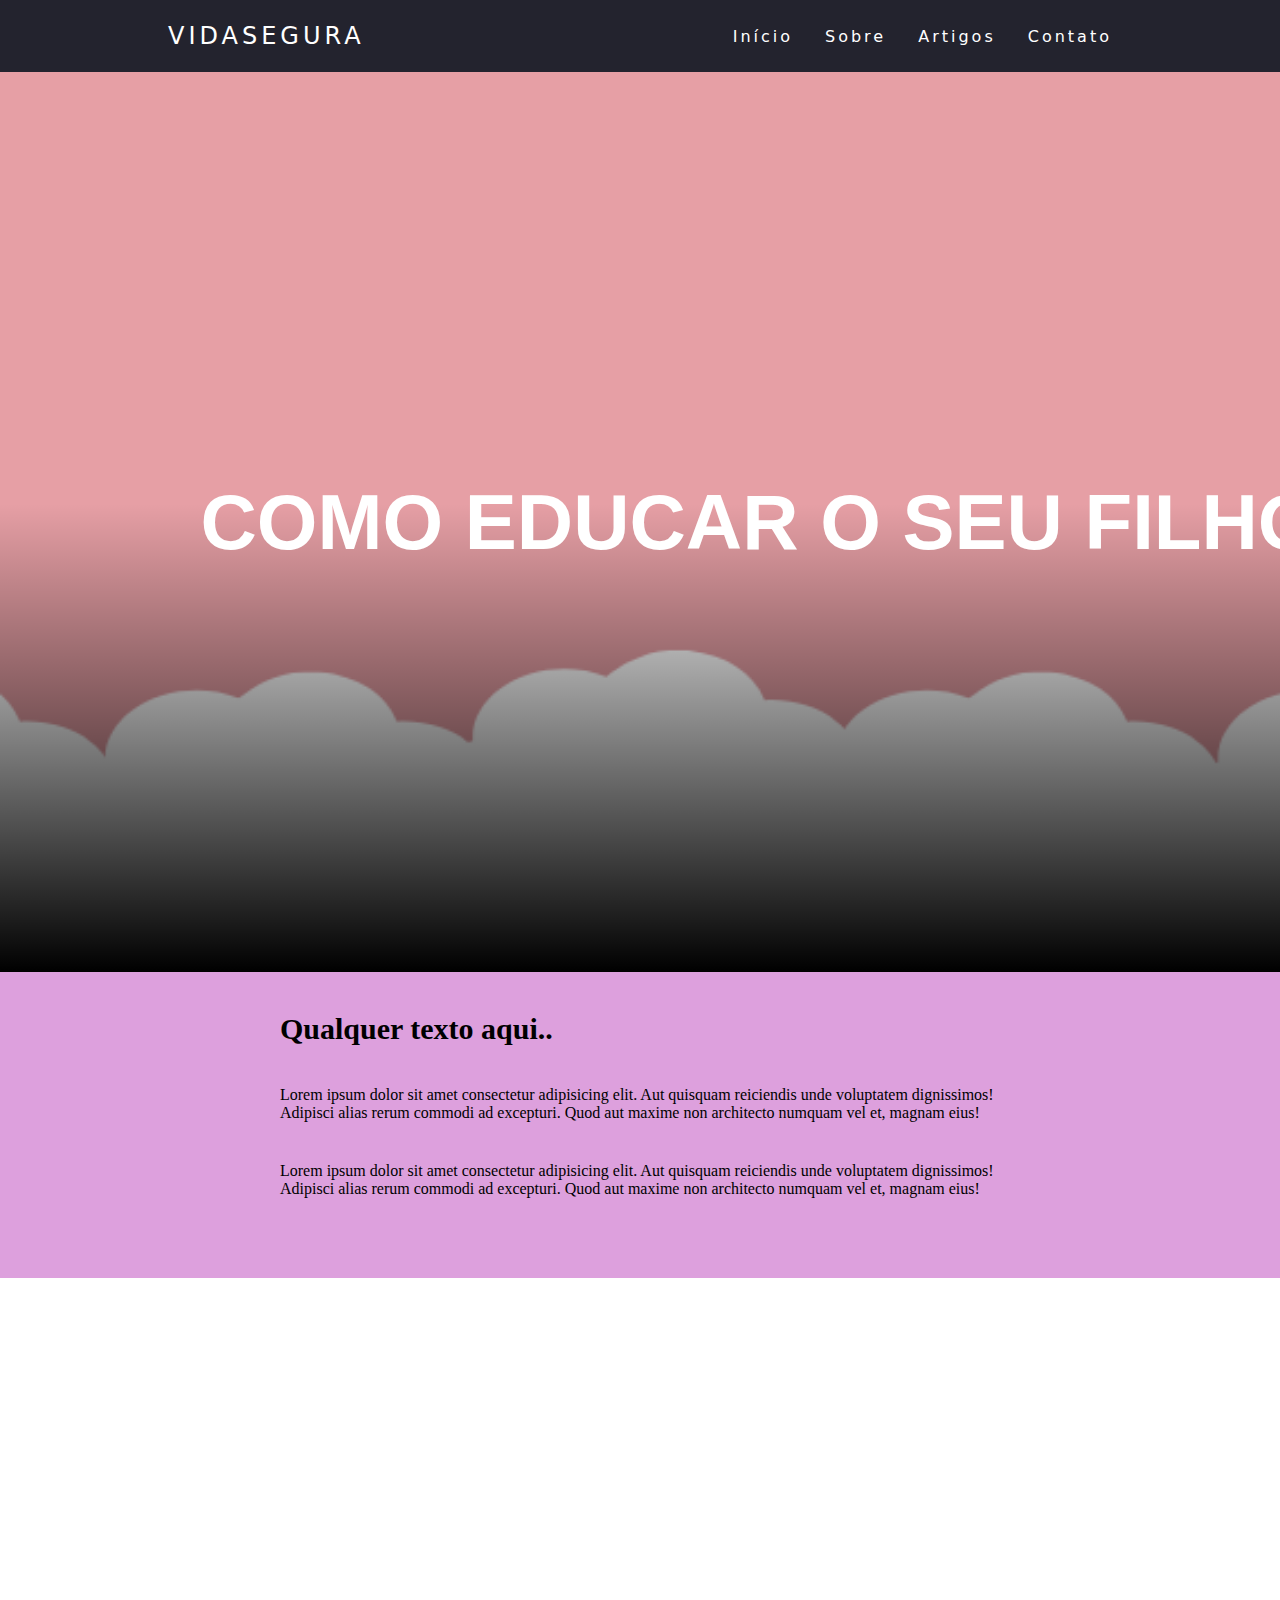
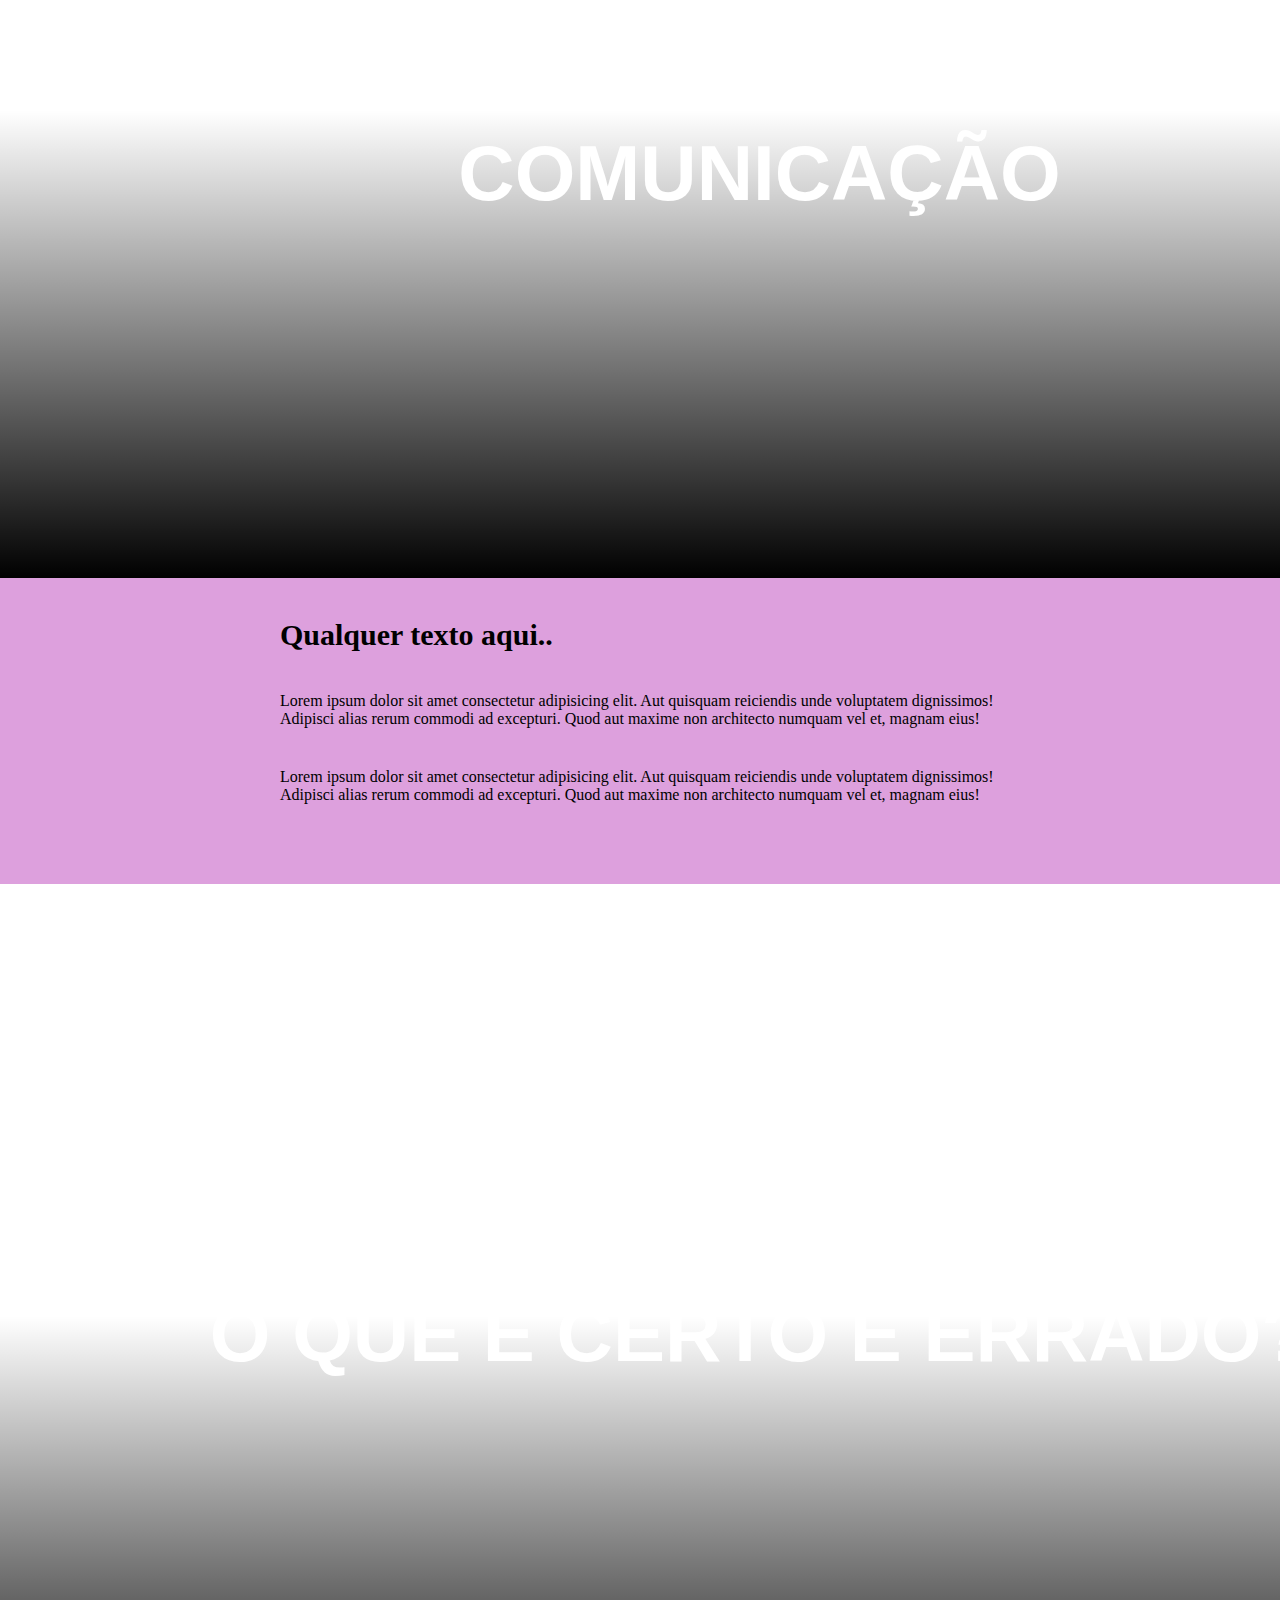
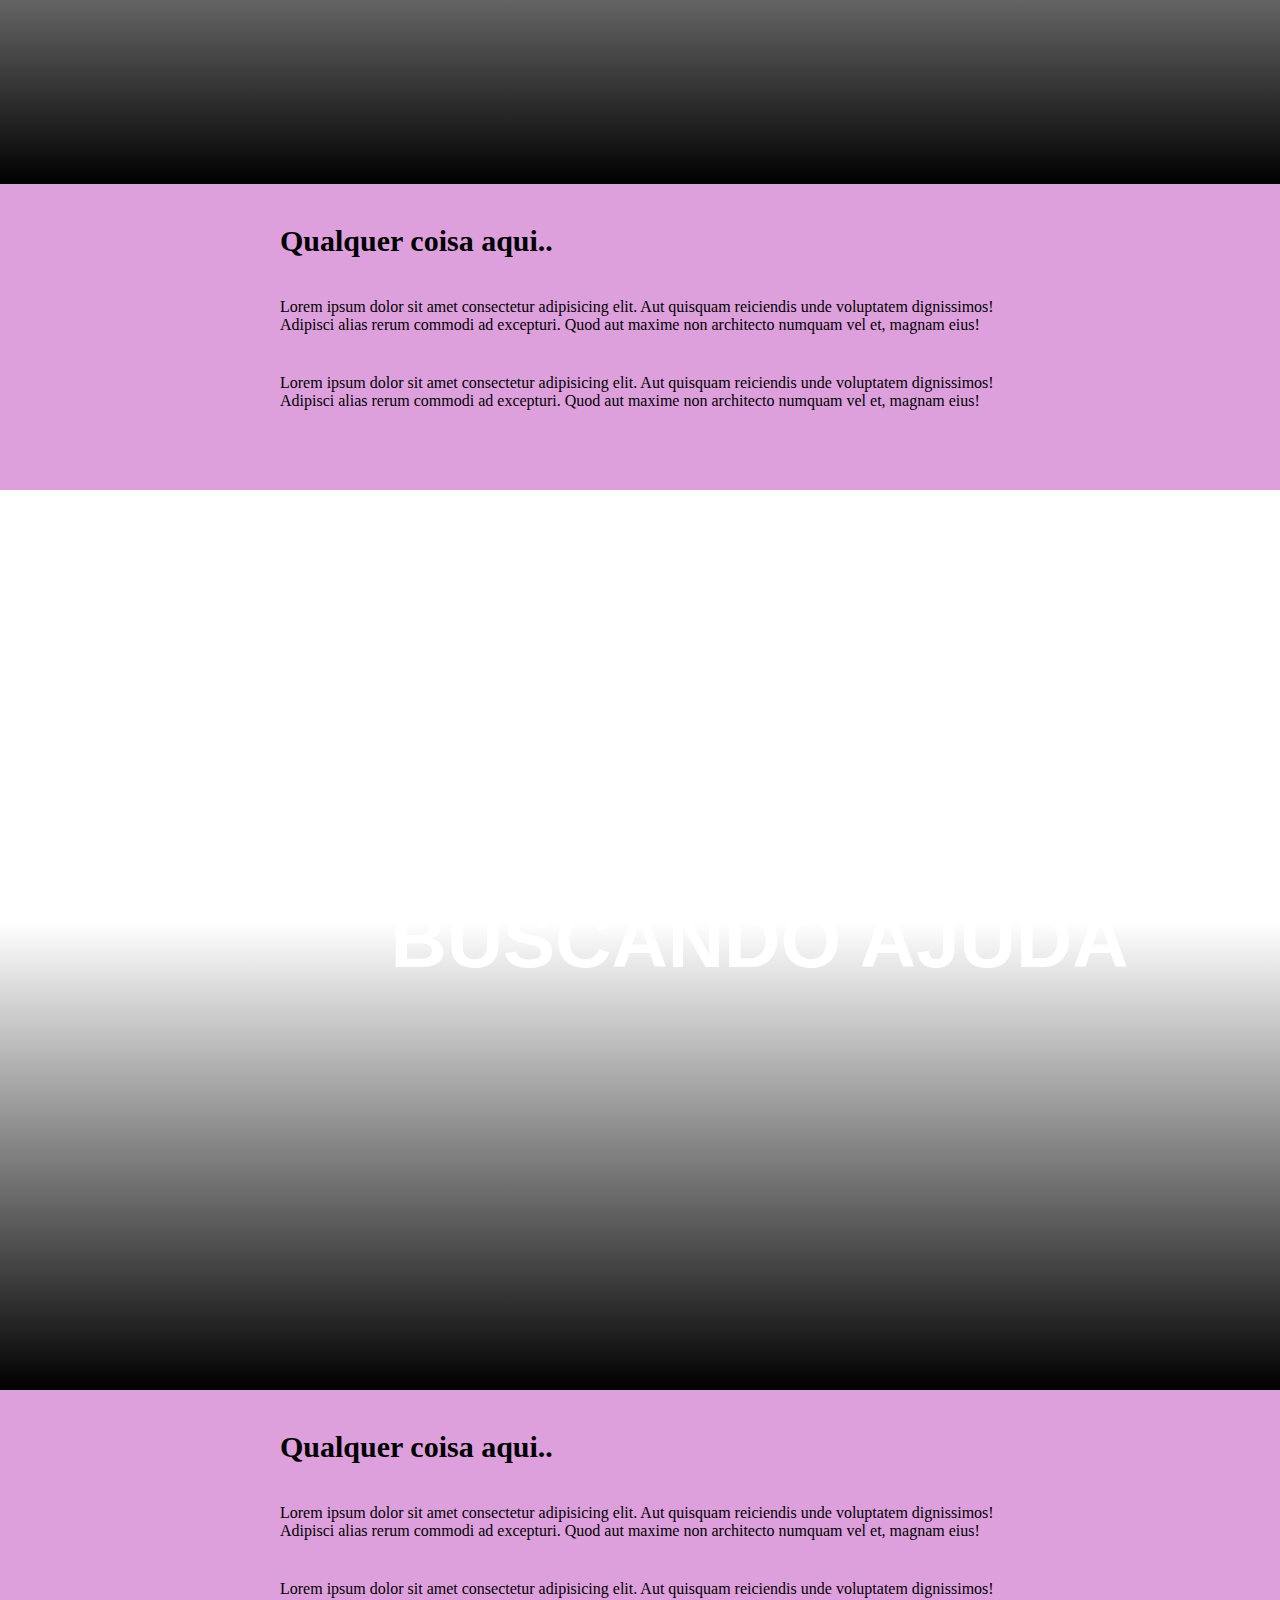
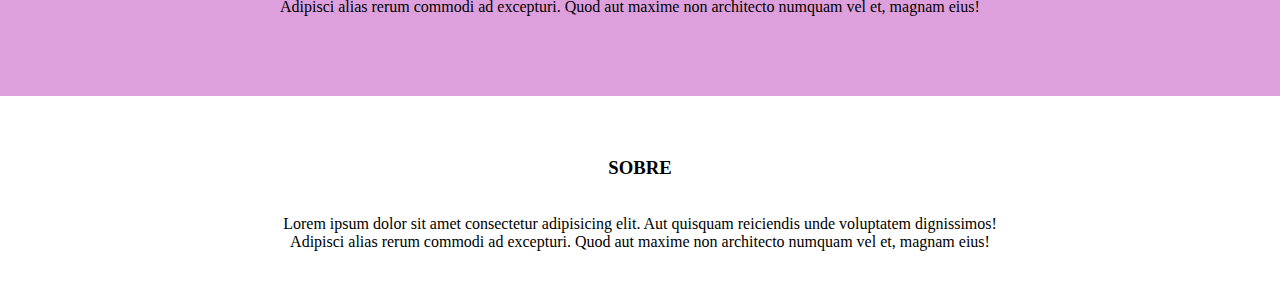
==== index.html @ 354cf355 "first commit" ====
<!DOCTYPE html>
<html lang="pt-br">
  <head>
    <meta charset="UTF-8" />
    <meta http-equiv="X-UA-Compatible" content="IE=edge" />
    <meta name="viewport" content="width=device-width, initial-scale=1.0" />
    <title>VidaSegura</title>
    <link rel="apple-touch-icon" sizes="180x180" href="/apple-touch-icon.png">
    <link rel="icon" type="image/png" sizes="32x32" href="/favicon-32x32.png">
    <link rel="icon" type="image/png" sizes="16x16" href="/favicon-16x16.png">
    <link rel="manifest" href="/site.webmanifest">
    <link rel="icon" type="image/icon" href="favicon.ico">
    <link rel="stylesheet" href="style.css" />
  </head>

  <body>
    <header>
      <nav>
        <a class="logo" href="#">VidaSegura</a>
        <div class="mobile-menu">
          <div class="line1"></div>
          <div class="line2"></div>
          <div class="line3"></div>
        </div>
        <ul class="nav-list">
          <li><a href="#1">Início</a></li>
          <li><a href="#2">Sobre</a></li>
          <li><a href="#3">Artigos</a></li>
          <li><a href="#4">Contato</a></li>
        </ul>
      </nav>
   </header> 

   <div class="wrapper"> 
    <main> 
      <section class="module parallax parallax-1">
        <h1>Como educar o seu filho</h1>
      </section>
      
      <section class="module content">
        <div class="container">
          <h2>Qualquer texto aqui.. </h2>
          <p>
            Lorem ipsum dolor sit amet consectetur adipisicing elit. Aut quisquam reiciendis unde voluptatem dignissimos! Adipisci alias rerum commodi ad excepturi. Quod aut maxime non architecto numquam vel et, magnam eius!
          </p>
          <p> 
            Lorem ipsum dolor sit amet consectetur adipisicing elit. Aut quisquam reiciendis unde voluptatem dignissimos! Adipisci alias rerum commodi ad excepturi. Quod aut maxime non architecto numquam vel et, magnam eius!
          </p> 
        </div>
      </section>

      <section class="module parallax parallax-2">
        <h1>A importância da <br> comunicação </h1>
      </section>

      <section class="module content">
        <div class="container">
          <h2> Qualquer texto aqui..</h2>
          <p>
            Lorem ipsum dolor sit amet consectetur adipisicing elit. Aut quisquam reiciendis unde voluptatem dignissimos! Adipisci alias rerum commodi ad excepturi. Quod aut maxime non architecto numquam vel et, magnam eius!
          </p>
          <p>
            Lorem ipsum dolor sit amet consectetur adipisicing elit. Aut quisquam reiciendis unde voluptatem dignissimos! Adipisci alias rerum commodi ad excepturi. Quod aut maxime non architecto numquam vel et, magnam eius!
          </p> 
        </div>
      </section>

      <section class="module parallax parallax-3">
        <h1>O que é certo e errado?</h1>
      </section>

      <section class="module content">
        <div class="container">
          <h2> Qualquer coisa aqui..</h2>
          <p>
            Lorem ipsum dolor sit amet consectetur adipisicing elit. Aut quisquam reiciendis unde voluptatem dignissimos! Adipisci alias rerum commodi ad excepturi. Quod aut maxime non architecto numquam vel et, magnam eius!
          </p>
          <p>
            Lorem ipsum dolor sit amet consectetur adipisicing elit. Aut quisquam reiciendis unde voluptatem dignissimos! Adipisci alias rerum commodi ad excepturi. Quod aut maxime non architecto numquam vel et, magnam eius!
          </p>
        </div>
      </section>

      <section class="module parallax parallax-4">
        <h1>Buscando ajuda</h1>
      </section>

      <section class="module content">
        <div class="container">
          <h2> Qualquer coisa aqui..</h2>
          <p>
            Lorem ipsum dolor sit amet consectetur adipisicing elit. Aut quisquam reiciendis unde voluptatem dignissimos! Adipisci alias rerum commodi ad excepturi. Quod aut maxime non architecto numquam vel et, magnam eius!
          </p>
          <p>
            Lorem ipsum dolor sit amet consectetur adipisicing elit. Aut quisquam reiciendis unde voluptatem dignissimos! Adipisci alias rerum commodi ad excepturi. Quod aut maxime non architecto numquam vel et, magnam eius!
          </p>
        </div>
      </section>

      <section class="footer">
        <div class="about" id="2">
          <h3>SOBRE</h3>
          <p> Lorem ipsum dolor sit amet consectetur adipisicing elit. Aut quisquam reiciendis unde voluptatem dignissimos! Adipisci alias rerum commodi ad excepturi. Quod aut maxime non architecto numquam vel et, magnam eius!
          </p>
        </div>
      </section>
    </main>
  </div>
  
    <script src="mobile-navbar.js"></script>
    <script src="script.js"></script>
  </body>
</html>
---- style.css ----
/* Menu responsivo */
* {
  margin: 0;
  padding: 0;
  box-sizing: border-box;
}

a {
  color: #fff;
  text-decoration: none;
  transition: 0.3s;
}

a:hover {
  opacity: 0.7;
}

.logo {
  font-size: 24px;
  text-transform: uppercase;
  letter-spacing: 4px;
}

nav {
  display: flex;
  justify-content: space-around;
  align-items: center;
  font-family: system-ui, -apple-system, Helvetica, Arial, sans-serif;
  background: #23232e;
  height: 8vh;
}

.nav-list {
  list-style: none;
  display: flex;
}

.nav-list li {
  letter-spacing: 3px;
  margin-left: 32px;
}

.mobile-menu {
  display: none;
  cursor: pointer;
}

.mobile-menu div {
  width: 32px;
  height: 2px;
  background: #fff;
  margin: 8px;
  transition: 0.3s;
}

@media (max-width: 999px) {
  body {
    overflow-x: hidden;
  }
  .nav-list {
    position: absolute;
    z-index: 999;
    top: 8vh;
    right: 0;
    width: 50vw;
    height: 92vh;
    background: #23232e;
    flex-direction: column;
    align-items: center;
    justify-content: space-around;
    transform: translateX(100%);
    transition: transform 0.3s ease-in;
  }
  .nav-list li {
    margin-left: 0;
    opacity: 0;
  }
  .mobile-menu {
    display: block;
  }
}

.nav-list.active {
  transform: translateX(0);
}

@keyframes navLinkFade {
  from {
    opacity: 0;
    transform: translateX(50px);
  }
  to {
    opacity: 1;
    transform: translateX(0);
  }
}

.mobile-menu.active .line1 {
  transform: rotate(-45deg) translate(-8px, 8px);
}

.mobile-menu.active .line2 {
  opacity: 0;
}

.mobile-menu.active .line3 {
  transform: rotate(45deg) translate(-5px, -7px);
}
/* Fim Menu responsivo */

/* Slide *//*
.slide body {
  overflow-x: hidden;
  height: 100vh;
  display: flex;
  justify-content: center;
  align-items: center;
  background:white;
}

.slider{
  width: 1540px;
  height: 400px;
  margin-left: 0;
}

.slider .slide {
  z-index: 1;
  position: absolute;
  width: 100%;
}

.slider .slide img {
  z-index: 1;
  width: 100%;
  border-radius: 5px;
}

.slider .slide2 {
  z-index: 1;
  position: absolute;
  width: 100%;
}

.slider .slide2 img {
  z-index: 1;
  margin-top: 1000px;
  margin-left: 0;
  width: 100%;
  border-radius: 5px;
}

.slider .slide3 {
  z-index: 1;
  position: absolute;
  width: 100%;
}

.slider .slide3 img {
  z-index: 1;
  margin-top: 2000px;
  margin-left: 0;
  width: 100%;
  border-radius: 5px;
}

.slider .slide4 {
  z-index: 1;
  position: absolute;
  width: 100%;
}

.slider .slide4 img {
  z-index: 1;
  margin-top: 3000px;
  margin-left: 0;
  width: 100%;
  border-radius: 5px;
}
 

@media (max-width: 500px){
  .slider {
    width: 500px;
    height: 400px;

  }
} */
/* Fim Slide */

.wrapper body {
  margin: 0;
  padding: 0;
  color: black;
  font-family: sans-serif;
  word-wrap: break-word;
  overflow-wrap: break-word;
}

.wrapper {
  width: 100%;
  margin: 0 auto;
}

main {
  display: block;
  background-color: #fff;
}

.container {
  width: 100%;
  max-width: 760px;
  margin: 0 auto;
  padding: 0 20px;
}

section.module p {
  margin-bottom: 40px;
}

section.module:last-child{
margin-bottom: 0;
}

section.module h2{
  margin-bottom: 40px;
  font-size: 30px;
}

section.module.content{
  padding: 40px 0;
  background-color: plum;
}

section.module.parallax{
  display: flex;
  flex-direction: column;
  justify-content: center;
  height: 100vh !important;
  width: 100%;
  position: relative;
  overflow: hidden;
  width: 1519px;
  height: 400px;
  background-position: 50% 50%;
  background-repeat: no-repeat;
  background-attachment: fixed;
  background-size: cover;
  -webkit-background-size: cover;
  -moz-background-size: cover;

}

section.module.parallax:after{
  content: "";
  height: 100%;
  width: 100%;
  position: absolute;
  z-index: 8;
  background: -moz-linear-gradient(to bottom, rgba(0,0,0,0)0, rgba(0,0,0,0)48%, #000 100%);;
  background:-webkit-linear-gradient(to bottom, rgba(0,0,0,0)0, rgba(0,0,0,0)48%, #000 100%); ;
  background: linear-gradient(to bottom, rgba(0,0,0,0)0, rgba(0,0,0,0)48%, #000 100%);

}

section.module.parallax-1{
  background-image: url("img/1.png");
  
}

section.module.parallax-2{
  background-image: url("img/2.png");
}

section.module.parallax-3{
  background-image: url("img/3.png");
}

section.module.parallax-4{
  background-image: url("img/4.png");
}

section.module.parallax h1{
  position: relative;
  color: #fff;
  text-align: center;
  font-size:78px;
  z-index: 50;
  text-transform: uppercase;
  font-family: "Georgia", sans-serif;
}

@media all and (max-width: 820px) {

  section.module h2 {
    font-size: 32px;
  }

  .module h2, p{
    padding: 0 8px;
  }
  .container{
    margin: 0;
    padding: 0;
  }
  /* 
  section.module.parallax h1 {
    font-size: 28px;
    margin-left: 50px;
  } */
}


section.footer {
  padding: 40px 0;
  background: white;
}

.about {
    text-align: center;
    font-family: "Times New Roman",serif;
    width: 100%;
    max-width: 760px;
    margin: 0 auto;
    padding: 0 20px;
}

.about h3 {
  line-height: 3.4;
  margin-bottom: 15px;
}


@media screen and (min-width: 820px){
  section.module.parallax h1{
    font-size: 78px;
  }
}

@media screen and (max-width: 821px){
  section.module.parallax h1 {
    font-size: 30px;
    
  }
}
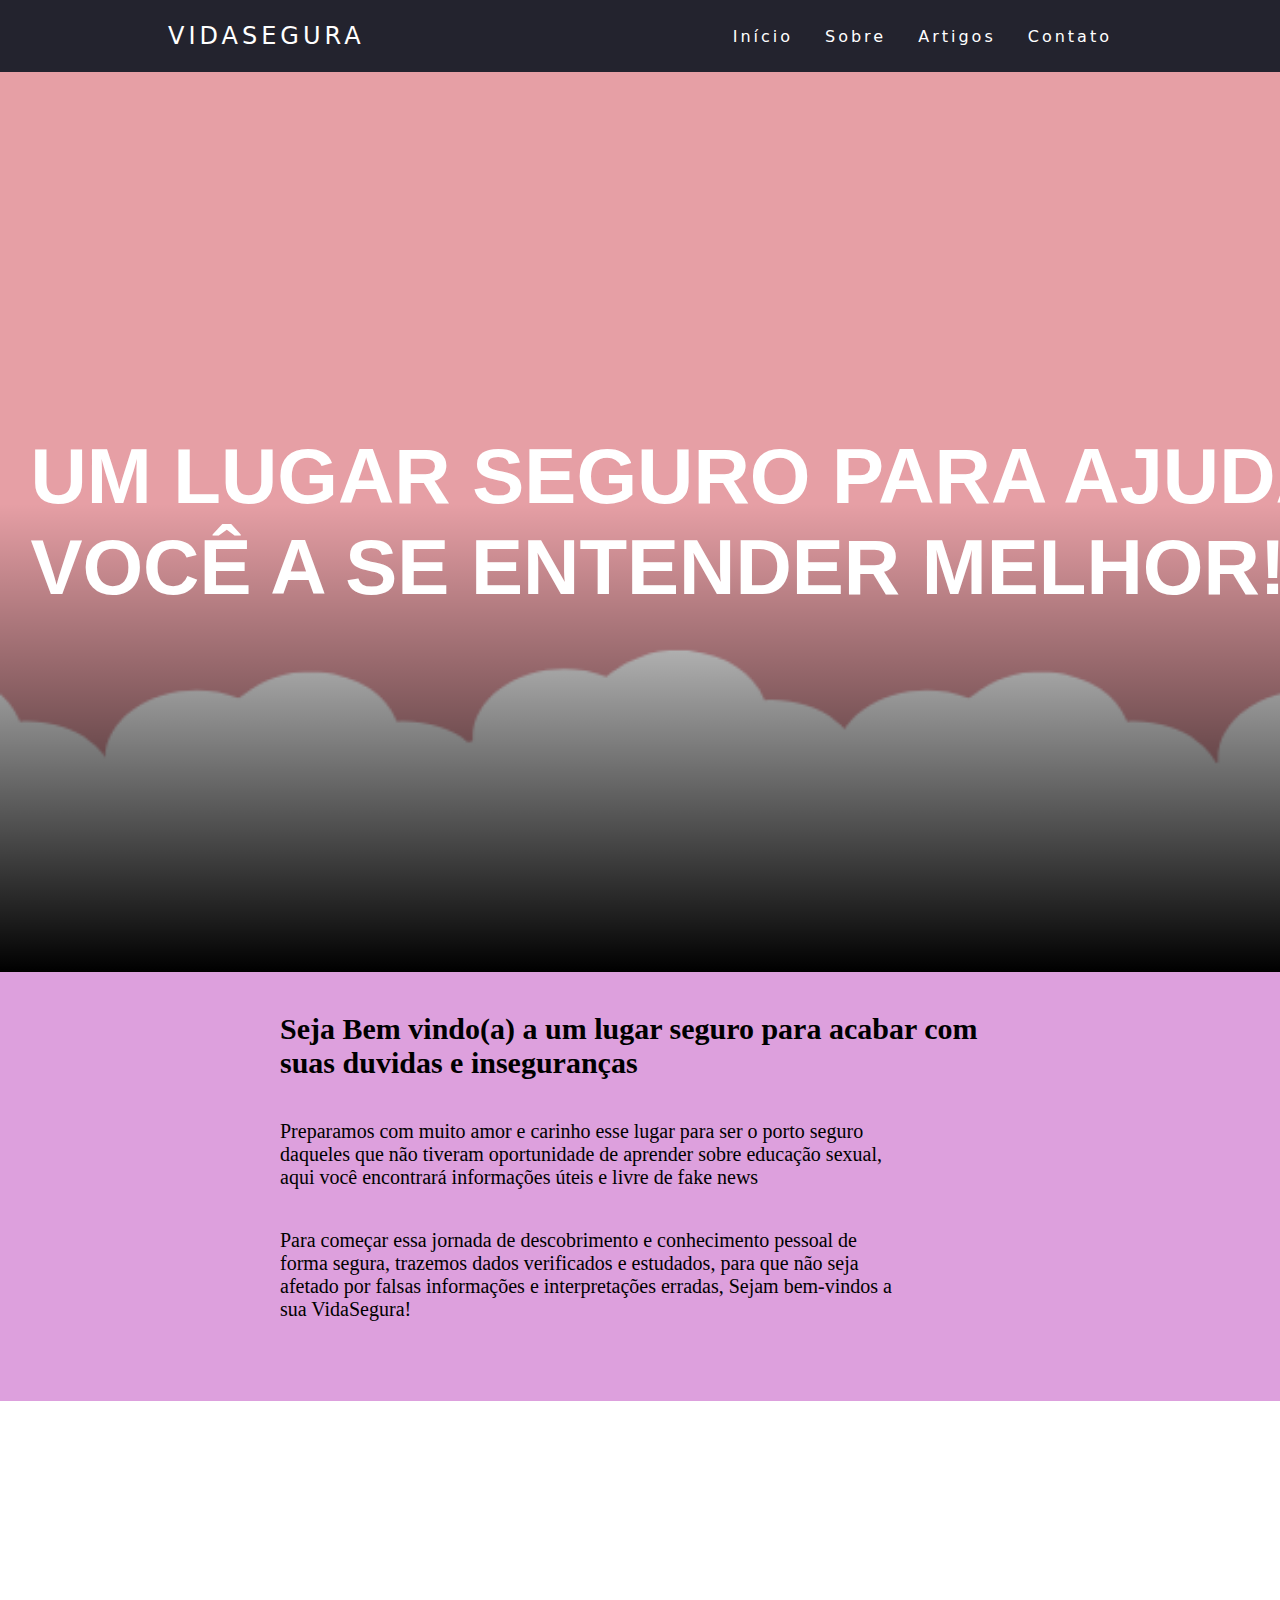
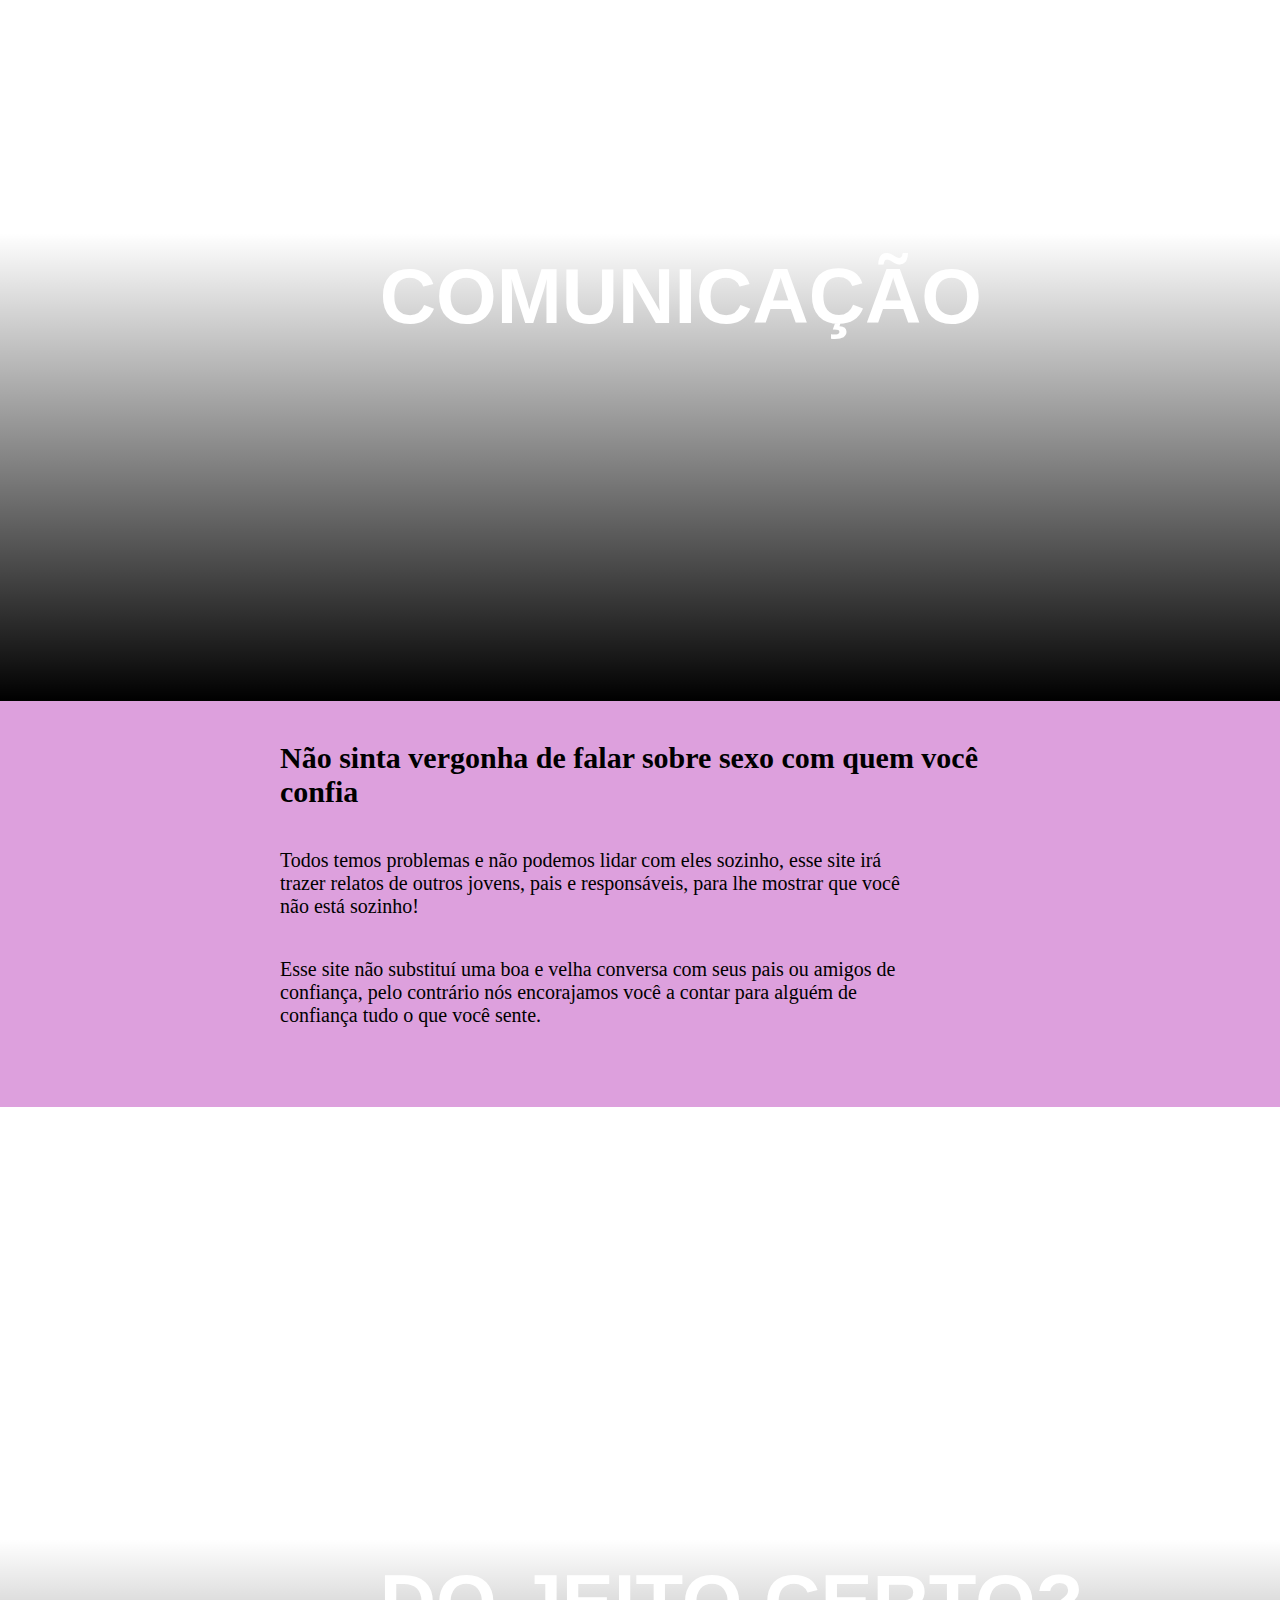
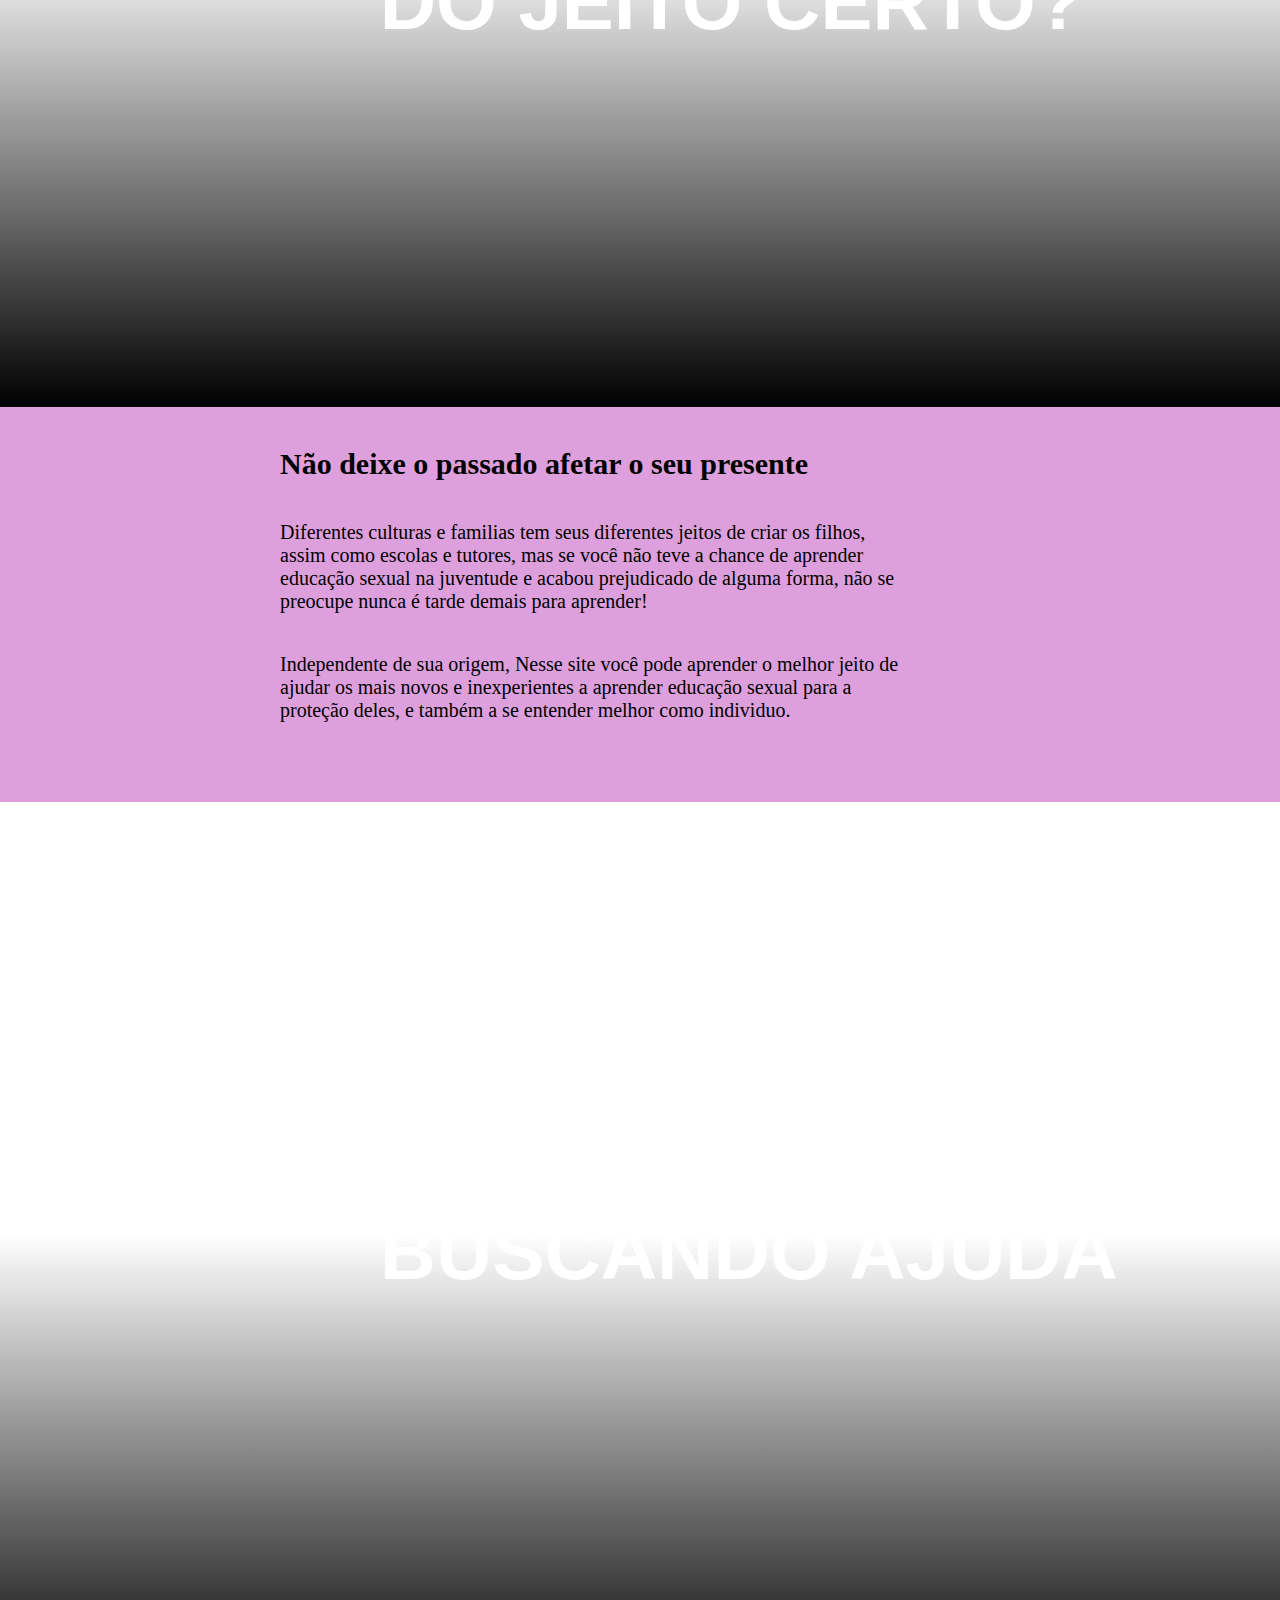
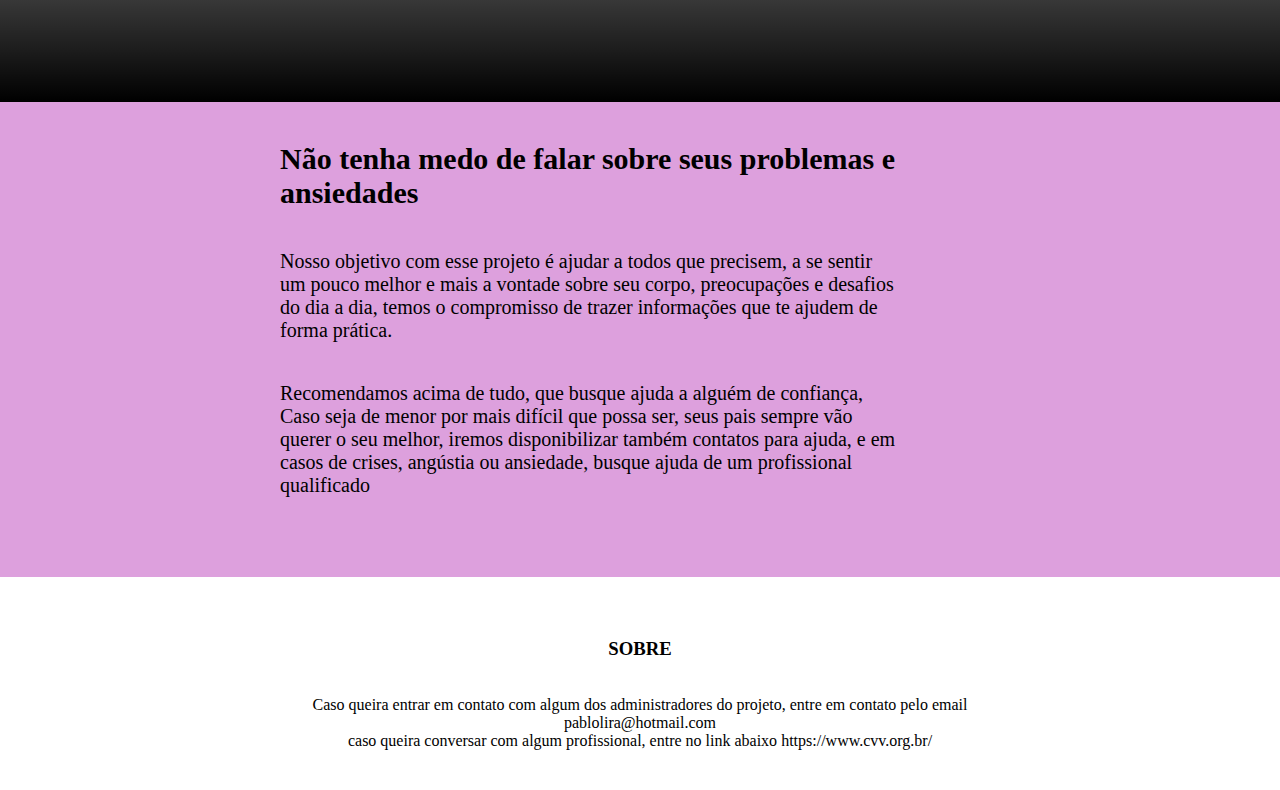
==== commit 324fa59d: "second commit" ====
--- a/index.html
+++ b/index.html
@@ -25,7 +25,7 @@
         <ul class="nav-list">
           <li><a href="#1">Início</a></li>
           <li><a href="#2">Sobre</a></li>
-          <li><a href="#3">Artigos</a></li>
+          <li><a href="Artigos/artigos.html">Artigos</a></li>
           <li><a href="#4">Contato</a></li>
         </ul>
       </nav>
@@ -33,18 +33,18 @@
 
    <div class="wrapper"> 
     <main> 
-      <section class="module parallax parallax-1">
-        <h1>Como educar o seu filho</h1>
+      <section class="module paralla parallax-1">
+        <h1>Um Lugar seguro para ajudar<br>você a se entender melhor!</h1>
       </section>
       
       <section class="module content">
         <div class="container">
-          <h2>Qualquer texto aqui.. </h2>
+          <h2>Seja Bem vindo(a) a um lugar seguro para acabar com suas duvidas e inseguranças </h2>
           <p>
-            Lorem ipsum dolor sit amet consectetur adipisicing elit. Aut quisquam reiciendis unde voluptatem dignissimos! Adipisci alias rerum commodi ad excepturi. Quod aut maxime non architecto numquam vel et, magnam eius!
+            Preparamos com muito amor e carinho esse lugar para ser o porto seguro daqueles que não tiveram oportunidade de aprender sobre educação sexual, aqui você encontrará informações úteis e livre de fake news
           </p>
           <p> 
-            Lorem ipsum dolor sit amet consectetur adipisicing elit. Aut quisquam reiciendis unde voluptatem dignissimos! Adipisci alias rerum commodi ad excepturi. Quod aut maxime non architecto numquam vel et, magnam eius!
+            Para começar essa jornada de descobrimento e conhecimento pessoal de forma segura, trazemos dados verificados e estudados, para que não seja afetado por falsas informações e interpretações erradas, Sejam bem-vindos a sua VidaSegura! 
           </p> 
         </div>
       </section>
@@ -55,28 +55,28 @@
 
       <section class="module content">
         <div class="container">
-          <h2> Qualquer texto aqui..</h2>
+          <h2> Não sinta vergonha de falar sobre sexo com quem você confia</h2>
           <p>
-            Lorem ipsum dolor sit amet consectetur adipisicing elit. Aut quisquam reiciendis unde voluptatem dignissimos! Adipisci alias rerum commodi ad excepturi. Quod aut maxime non architecto numquam vel et, magnam eius!
+            Todos temos problemas e não podemos lidar com eles sozinho, esse site irá trazer relatos de outros jovens, pais e responsáveis, para lhe mostrar que você não está sozinho! 
           </p>
           <p>
-            Lorem ipsum dolor sit amet consectetur adipisicing elit. Aut quisquam reiciendis unde voluptatem dignissimos! Adipisci alias rerum commodi ad excepturi. Quod aut maxime non architecto numquam vel et, magnam eius!
+            Esse site não substituí uma boa e velha conversa com seus pais ou amigos de confiança, pelo contrário nós encorajamos você a contar para alguém de confiança tudo o que você sente.  
           </p> 
         </div>
       </section>
 
       <section class="module parallax parallax-3">
-        <h1>O que é certo e errado?</h1>
+        <h1>Estou fazendo<br>do jeito certo?</h1>
       </section>
 
       <section class="module content">
         <div class="container">
-          <h2> Qualquer coisa aqui..</h2>
+          <h2> Não deixe o passado afetar o seu presente</h2>
           <p>
-            Lorem ipsum dolor sit amet consectetur adipisicing elit. Aut quisquam reiciendis unde voluptatem dignissimos! Adipisci alias rerum commodi ad excepturi. Quod aut maxime non architecto numquam vel et, magnam eius!
+            Diferentes culturas e familias tem seus diferentes jeitos de criar os filhos, assim como escolas e tutores, mas se você não teve a chance de aprender educação sexual na juventude e acabou prejudicado de alguma forma, não se preocupe nunca é tarde demais para aprender! 
           </p>
           <p>
-            Lorem ipsum dolor sit amet consectetur adipisicing elit. Aut quisquam reiciendis unde voluptatem dignissimos! Adipisci alias rerum commodi ad excepturi. Quod aut maxime non architecto numquam vel et, magnam eius!
+            Independente de sua origem, Nesse site você pode aprender o melhor jeito de ajudar os mais novos e inexperientes a aprender educação sexual para a proteção deles, e também a se entender melhor como individuo.
           </p>
         </div>
       </section>
@@ -87,12 +87,12 @@
 
       <section class="module content">
         <div class="container">
-          <h2> Qualquer coisa aqui..</h2>
+          <h2>Não tenha medo de falar sobre seus problemas e ansiedades</h2>
           <p>
-            Lorem ipsum dolor sit amet consectetur adipisicing elit. Aut quisquam reiciendis unde voluptatem dignissimos! Adipisci alias rerum commodi ad excepturi. Quod aut maxime non architecto numquam vel et, magnam eius!
+            Nosso objetivo com esse projeto é ajudar a todos que precisem,  a se sentir um pouco melhor e mais a vontade sobre seu corpo, preocupações e desafios do dia a dia, temos o compromisso de trazer informações que te ajudem de forma prática. 
           </p>
           <p>
-            Lorem ipsum dolor sit amet consectetur adipisicing elit. Aut quisquam reiciendis unde voluptatem dignissimos! Adipisci alias rerum commodi ad excepturi. Quod aut maxime non architecto numquam vel et, magnam eius!
+            Recomendamos acima de tudo, que busque ajuda a alguém de confiança, Caso seja de menor por mais difícil que possa ser, seus pais sempre vão querer o seu melhor, iremos disponibilizar também contatos para ajuda, e em casos de crises, angústia ou ansiedade, busque ajuda de um profissional qualificado 
           </p>
         </div>
       </section>
@@ -100,7 +100,11 @@
       <section class="footer">
         <div class="about" id="2">
           <h3>SOBRE</h3>
-          <p> Lorem ipsum dolor sit amet consectetur adipisicing elit. Aut quisquam reiciendis unde voluptatem dignissimos! Adipisci alias rerum commodi ad excepturi. Quod aut maxime non architecto numquam vel et, magnam eius!
+          <p> 
+            Caso queira entrar em contato com algum dos administradores do projeto, entre em contato pelo email pablolira@hotmail.com
+          </p>
+          <p> 
+            caso queira conversar com algum profissional, entre no link abaixo <href>https://www.cvv.org.br/</href>
           </p>
         </div>
       </section>
--- a/style.css
+++ b/style.css
@@ -216,6 +216,8 @@
 
 section.module p {
   margin-bottom: 40px;
+  margin-right: 100px;
+  font-size: 20px;
 }
 
 section.module:last-child{
@@ -230,6 +232,24 @@
 section.module.content{
   padding: 40px 0;
   background-color: plum;
+}
+
+section.module.paralla{
+  display: flex;
+  flex-direction: column;
+  justify-content: center;
+  height: 100vh !important;
+  width: 100%;
+  position: relative;
+  overflow: hidden;
+  width: 1519px;
+  height: 400px;
+  background-position: 50% 50%;
+  background-repeat: no-repeat;
+  background-attachment: fixed;
+  background-size: cover;
+  -webkit-background-size: cover;
+  -moz-background-size: cover; 
 }
 
 section.module.parallax{
@@ -251,7 +271,7 @@
 
 }
 
-section.module.parallax:after{
+section.module.paralla:after{
   content: "";
   height: 100%;
   width: 100%;
@@ -260,6 +280,17 @@
   background: -moz-linear-gradient(to bottom, rgba(0,0,0,0)0, rgba(0,0,0,0)48%, #000 100%);;
   background:-webkit-linear-gradient(to bottom, rgba(0,0,0,0)0, rgba(0,0,0,0)48%, #000 100%); ;
   background: linear-gradient(to bottom, rgba(0,0,0,0)0, rgba(0,0,0,0)48%, #000 100%);
+}
+
+section.module.parallax:after{
+  content: "";
+  height: 100%;
+  width: 100%;
+  position: absolute;
+  z-index: 8;
+  background: -moz-linear-gradient(to bottom, rgba(0,0,0,0)0, rgba(0,0,0,0)48%, #000 100%);;
+  background:-webkit-linear-gradient(to bottom, rgba(0,0,0,0)0, rgba(0,0,0,0)48%, #000 100%); ;
+  background: linear-gradient(to bottom, rgba(0,0,0,0)0, rgba(0,0,0,0)48%, #000 100%);
 
 }
 
@@ -280,10 +311,22 @@
   background-image: url("img/4.png");
 }
 
+section.module.paralla h1{
+  position: relative;
+  color: #fff;
+  text-align: left;
+  left: 2%;
+  font-size:78px;
+  z-index: 50;
+  text-transform: uppercase;
+  font-family: "Georgia", sans-serif;
+}
+
 section.module.parallax h1{
   position: relative;
   color: #fff;
-  text-align: center;
+  text-align: left;
+  left: 25%;
   font-size:78px;
   z-index: 50;
   text-transform: uppercase;
@@ -335,13 +378,27 @@
   section.module.parallax h1{
     font-size: 78px;
   }
+  section.module.paralla h1 {
+    font-size: 78px; 
+  }
 }
 
 @media screen and (max-width: 821px){
   section.module.parallax h1 {
     font-size: 30px;
-    
-  }
-}
-
-
+    text-align: justify;
+    left: 6%;
+    position: relative;
+    padding: 0px;
+  }
+
+  section.module.paralla h1 {
+    font-size: 24px;  
+    text-align: justify;
+    left: 1%;
+    position: relative;
+    padding: 0px;
+  }
+}
+
+
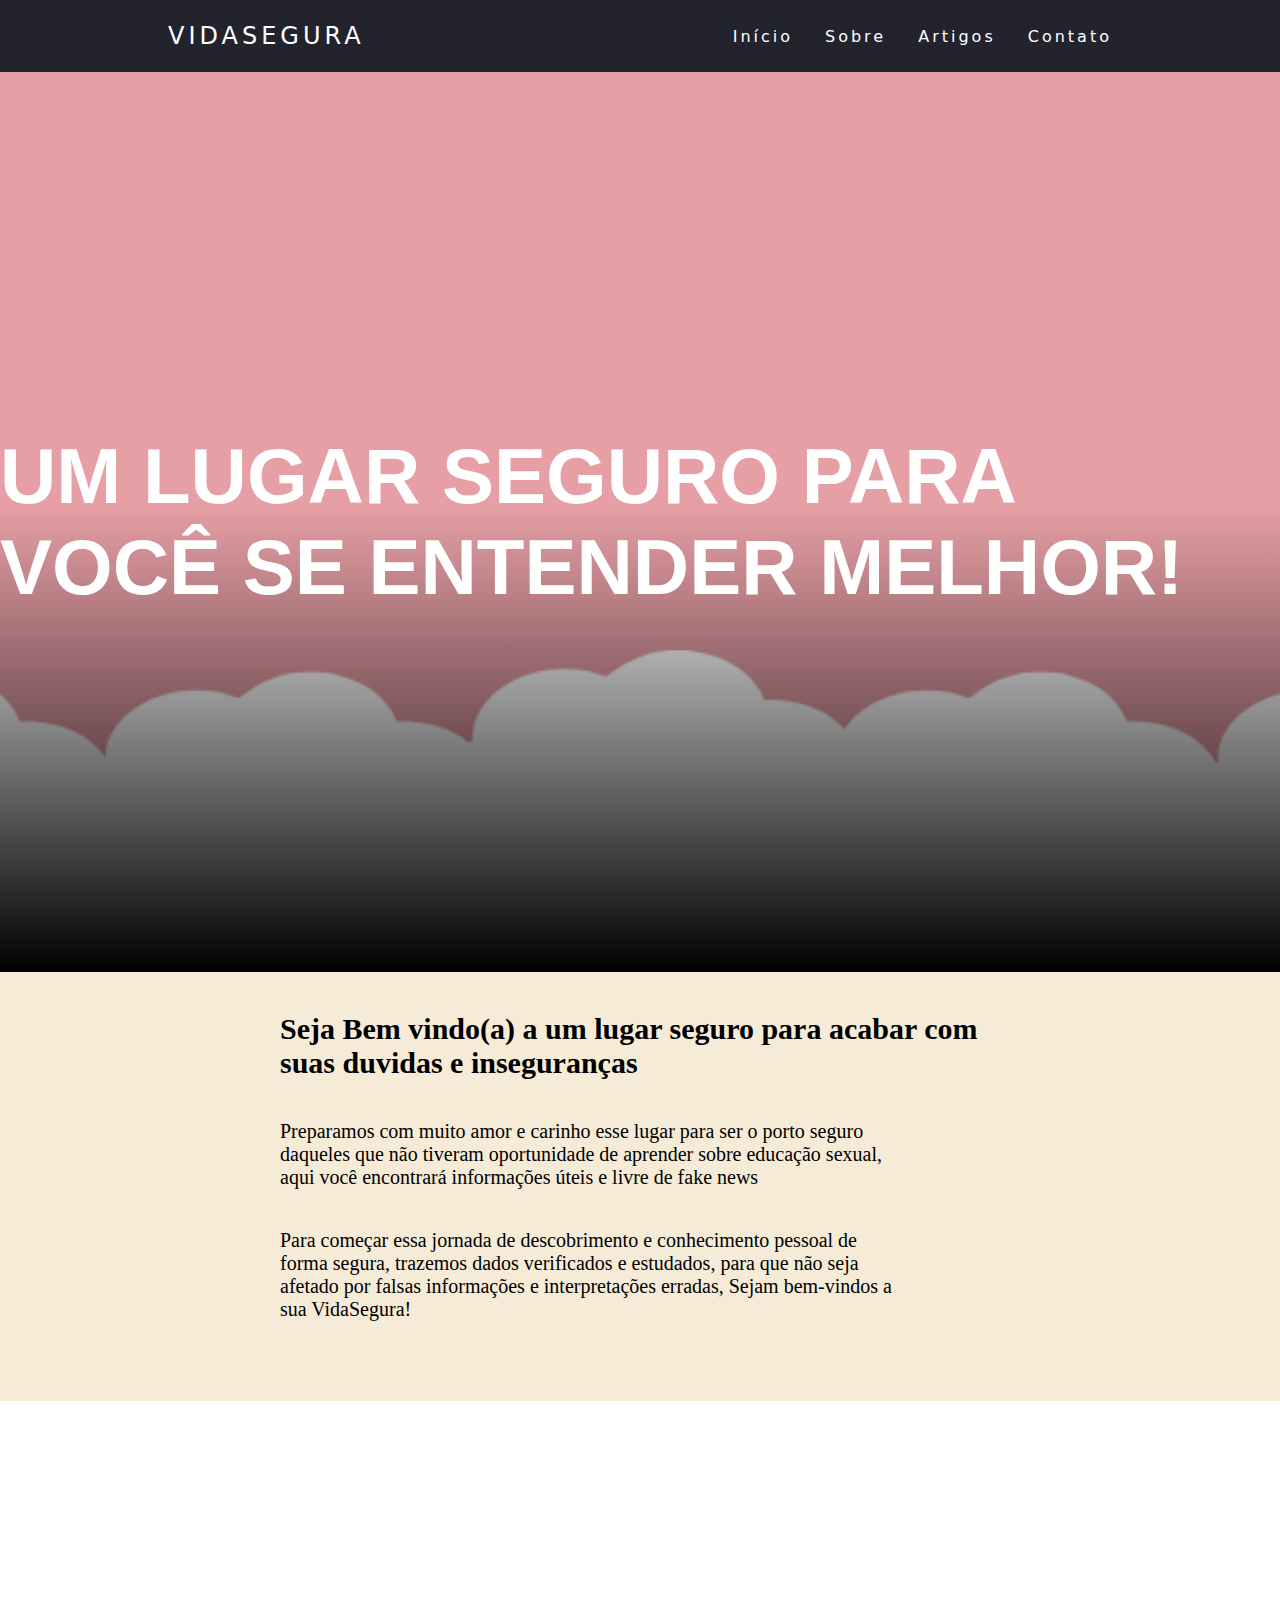
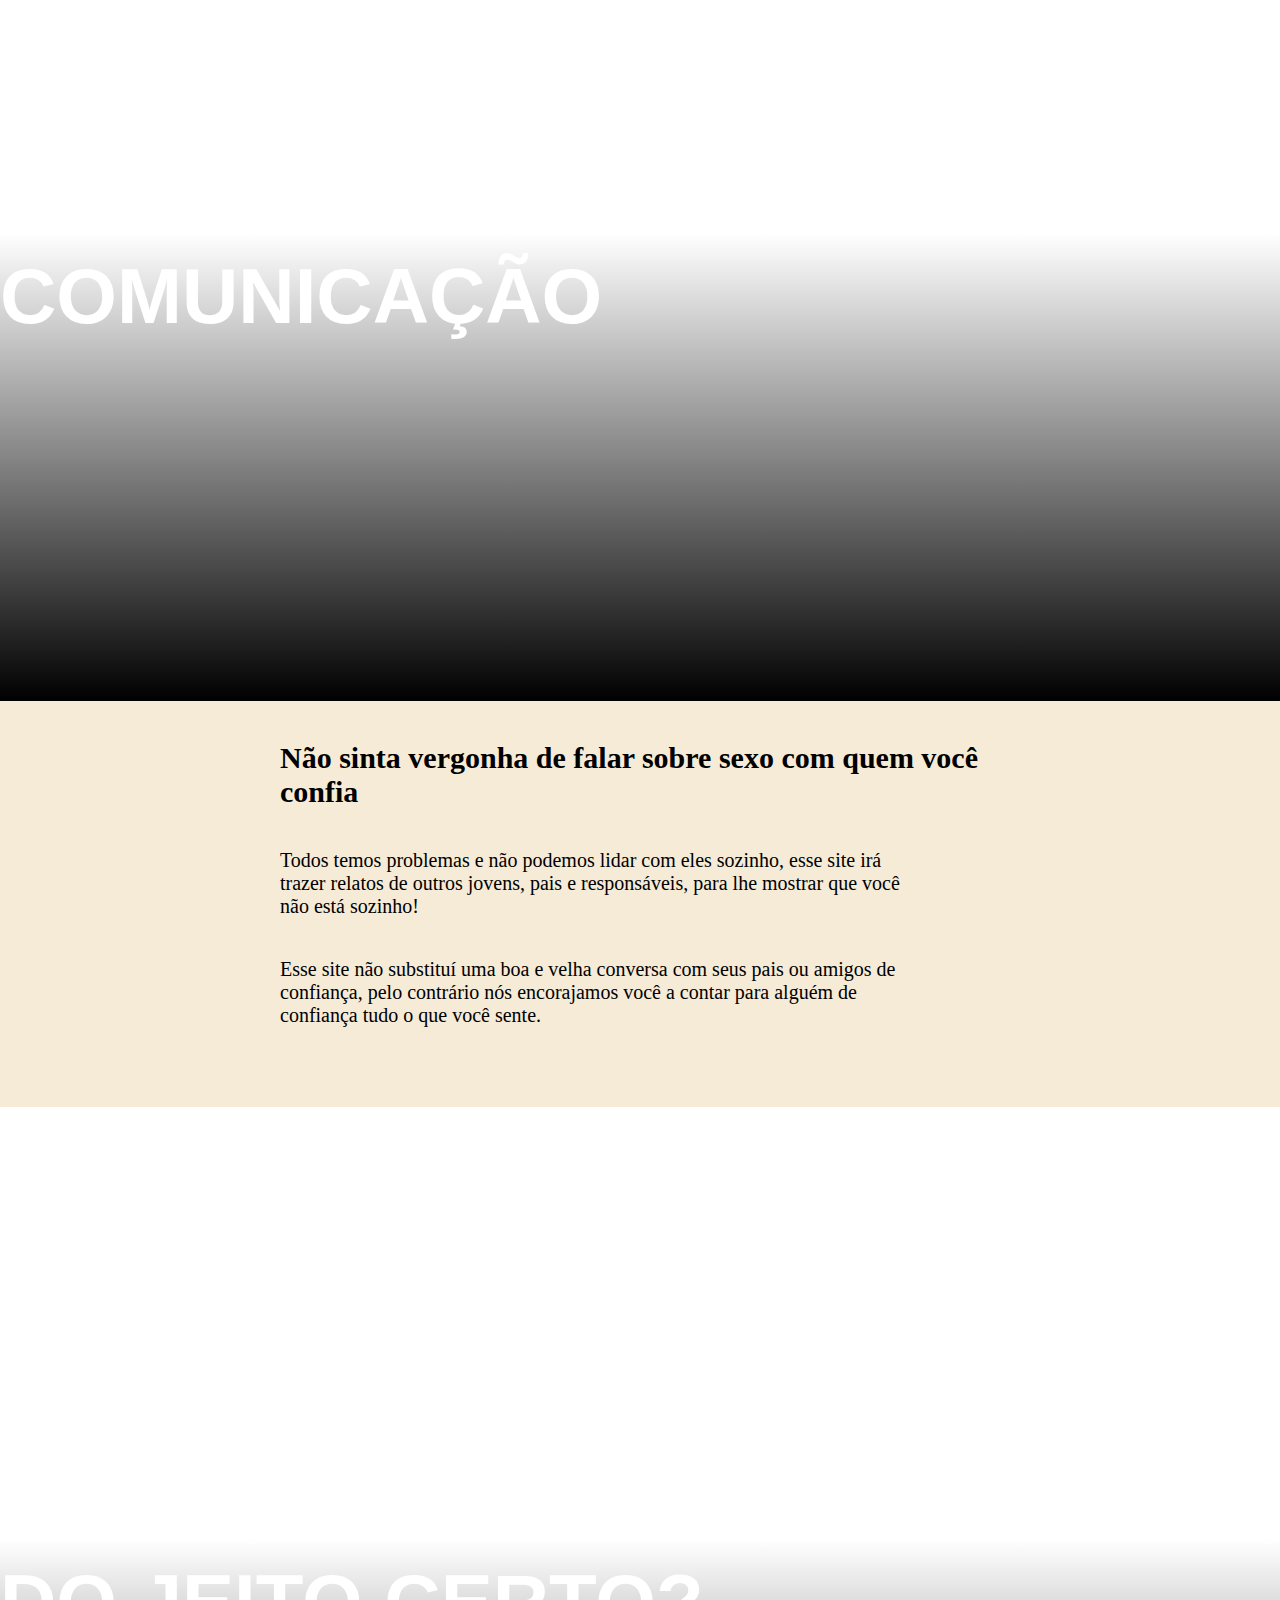
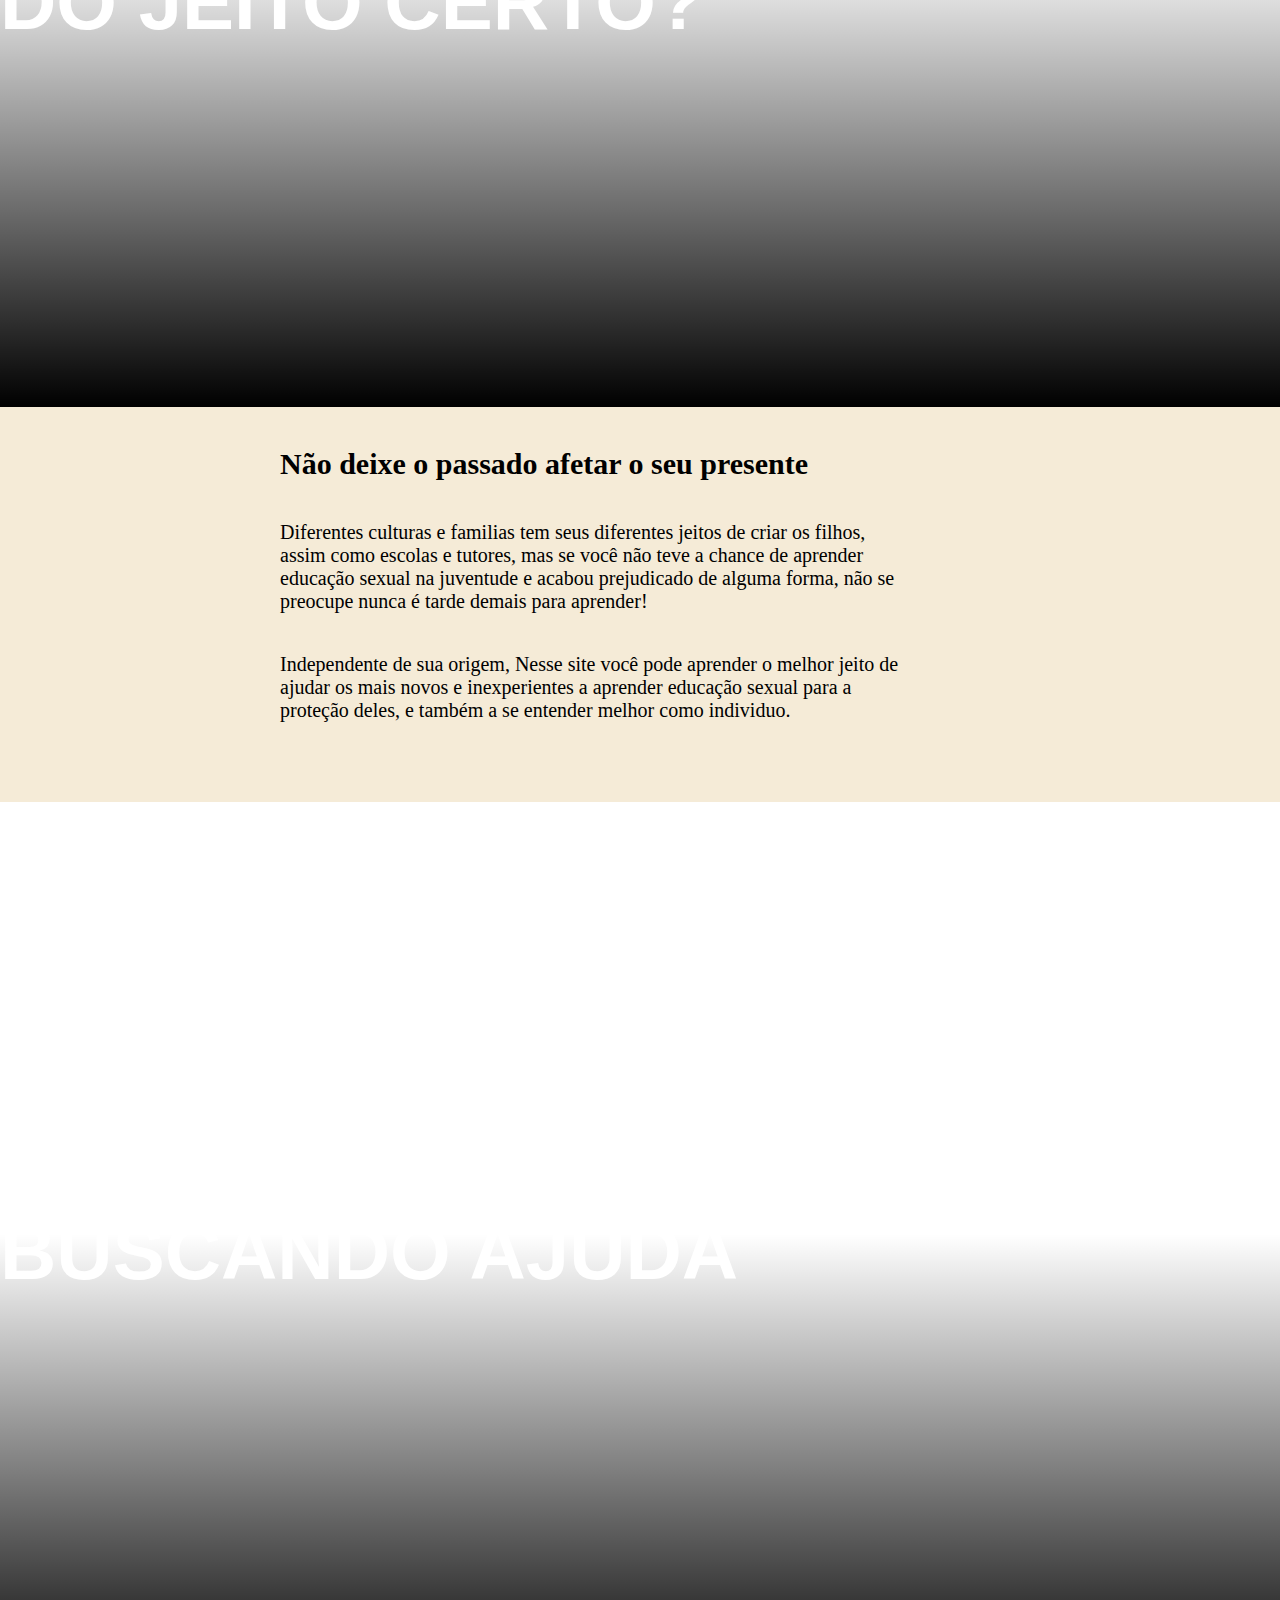
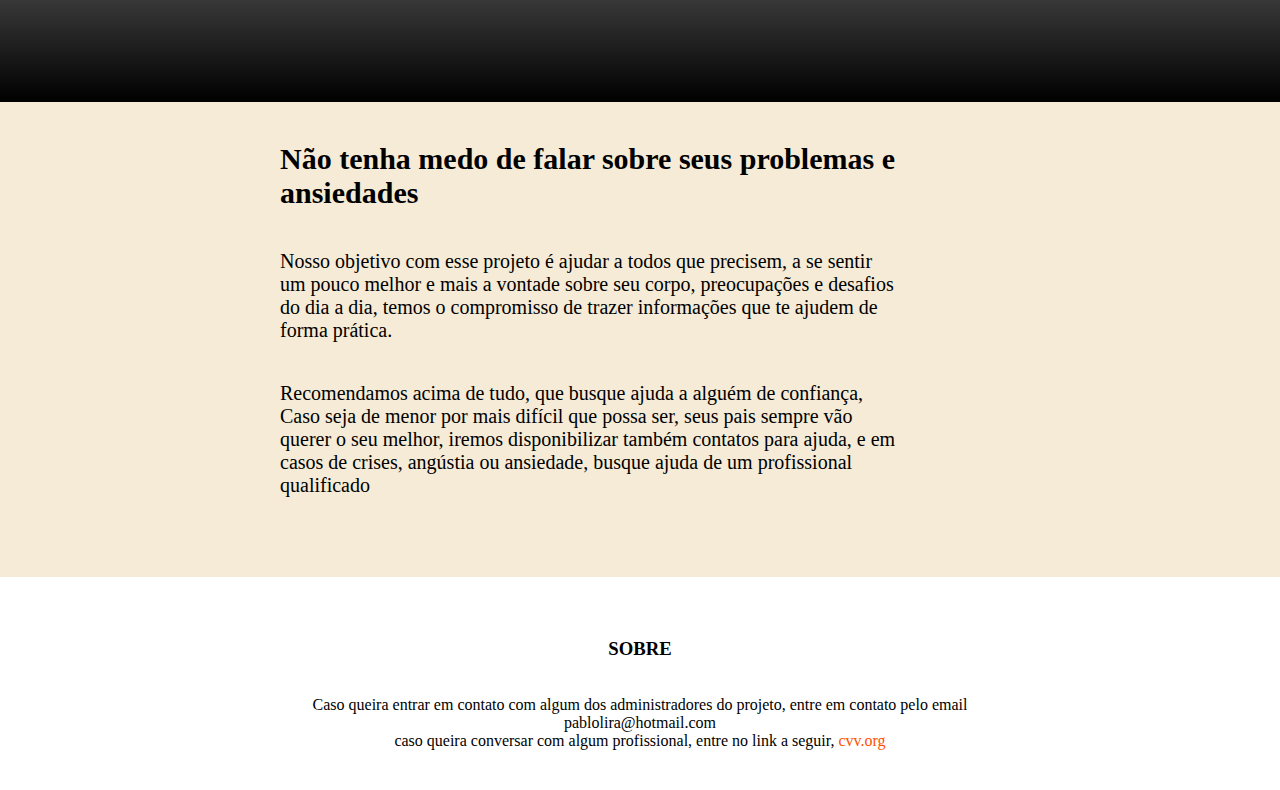
==== commit f68eb0b7: "project3.0" ====
--- a/index.html
+++ b/index.html
@@ -16,7 +16,7 @@
   <body>
     <header>
       <nav>
-        <a class="logo" href="#">VidaSegura</a>
+        <a class="logo" href="index.html">VidaSegura</a>
         <div class="mobile-menu">
           <div class="line1"></div>
           <div class="line2"></div>
@@ -25,7 +25,7 @@
         <ul class="nav-list">
           <li><a href="#1">Início</a></li>
           <li><a href="#2">Sobre</a></li>
-          <li><a href="Artigos/artigos.html">Artigos</a></li>
+          <li><a href="artigos.html">Artigos</a></li>
           <li><a href="#4">Contato</a></li>
         </ul>
       </nav>
@@ -34,7 +34,7 @@
    <div class="wrapper"> 
     <main> 
       <section class="module paralla parallax-1">
-        <h1>Um Lugar seguro para ajudar<br>você a se entender melhor!</h1>
+        <h1>Um Lugar seguro para<br>você se entender melhor!</h1>
       </section>
       
       <section class="module content">
@@ -104,7 +104,7 @@
             Caso queira entrar em contato com algum dos administradores do projeto, entre em contato pelo email pablolira@hotmail.com
           </p>
           <p> 
-            caso queira conversar com algum profissional, entre no link abaixo <href>https://www.cvv.org.br/</href>
+            caso queira conversar com algum profissional, entre no link a seguir,<a href= "https://www.cvv.org.br/" target="_blank"> cvv.org</a>
           </p>
         </div>
       </section>
--- a/style.css
+++ b/style.css
@@ -108,86 +108,6 @@
 }
 /* Fim Menu responsivo */
 
-/* Slide *//*
-.slide body {
-  overflow-x: hidden;
-  height: 100vh;
-  display: flex;
-  justify-content: center;
-  align-items: center;
-  background:white;
-}
-
-.slider{
-  width: 1540px;
-  height: 400px;
-  margin-left: 0;
-}
-
-.slider .slide {
-  z-index: 1;
-  position: absolute;
-  width: 100%;
-}
-
-.slider .slide img {
-  z-index: 1;
-  width: 100%;
-  border-radius: 5px;
-}
-
-.slider .slide2 {
-  z-index: 1;
-  position: absolute;
-  width: 100%;
-}
-
-.slider .slide2 img {
-  z-index: 1;
-  margin-top: 1000px;
-  margin-left: 0;
-  width: 100%;
-  border-radius: 5px;
-}
-
-.slider .slide3 {
-  z-index: 1;
-  position: absolute;
-  width: 100%;
-}
-
-.slider .slide3 img {
-  z-index: 1;
-  margin-top: 2000px;
-  margin-left: 0;
-  width: 100%;
-  border-radius: 5px;
-}
-
-.slider .slide4 {
-  z-index: 1;
-  position: absolute;
-  width: 100%;
-}
-
-.slider .slide4 img {
-  z-index: 1;
-  margin-top: 3000px;
-  margin-left: 0;
-  width: 100%;
-  border-radius: 5px;
-}
- 
-
-@media (max-width: 500px){
-  .slider {
-    width: 500px;
-    height: 400px;
-
-  }
-} */
-/* Fim Slide */
-
 .wrapper body {
   margin: 0;
   padding: 0;
@@ -231,7 +151,7 @@
 
 section.module.content{
   padding: 40px 0;
-  background-color: plum;
+  background-color: #F5EBD7;
 }
 
 section.module.paralla{
@@ -242,7 +162,6 @@
   width: 100%;
   position: relative;
   overflow: hidden;
-  width: 1519px;
   height: 400px;
   background-position: 50% 50%;
   background-repeat: no-repeat;
@@ -260,7 +179,6 @@
   width: 100%;
   position: relative;
   overflow: hidden;
-  width: 1519px;
   height: 400px;
   background-position: 50% 50%;
   background-repeat: no-repeat;
@@ -315,7 +233,7 @@
   position: relative;
   color: #fff;
   text-align: left;
-  left: 2%;
+  left: 0%;
   font-size:78px;
   z-index: 50;
   text-transform: uppercase;
@@ -326,7 +244,7 @@
   position: relative;
   color: #fff;
   text-align: left;
-  left: 25%;
+  left: 0%;
   font-size:78px;
   z-index: 50;
   text-transform: uppercase;
@@ -356,16 +274,20 @@
 
 section.footer {
   padding: 40px 0;
-  background: white;
-}
+  background: #fff;
+}
+
+.about a {
+  color: rgb(255, 81, 0);
+ }
 
 .about {
-    text-align: center;
-    font-family: "Times New Roman",serif;
-    width: 100%;
-    max-width: 760px;
-    margin: 0 auto;
-    padding: 0 20px;
+  text-align: center;
+  font-family: "Times New Roman",serif;
+  width: 100%;
+  max-width: 760px;
+  margin: 0 auto;
+  padding: 0 20px;
 }
 
 .about h3 {
@@ -385,20 +307,20 @@
 
 @media screen and (max-width: 821px){
   section.module.parallax h1 {
-    font-size: 30px;
-    text-align: justify;
-    left: 6%;
-    position: relative;
-    padding: 0px;
+  font-size: 30px;
+  text-align: justify;
+  left: 6%;
+  position: relative;
+  padding: 0px;
   }
 
   section.module.paralla h1 {
-    font-size: 24px;  
-    text-align: justify;
-    left: 1%;
-    position: relative;
-    padding: 0px;
-  }
-}
-
-
+  font-size: 24px;  
+  text-align: justify;
+  left: 1%;
+  position: relative;
+  padding: 0px;
+  }
+}
+
+
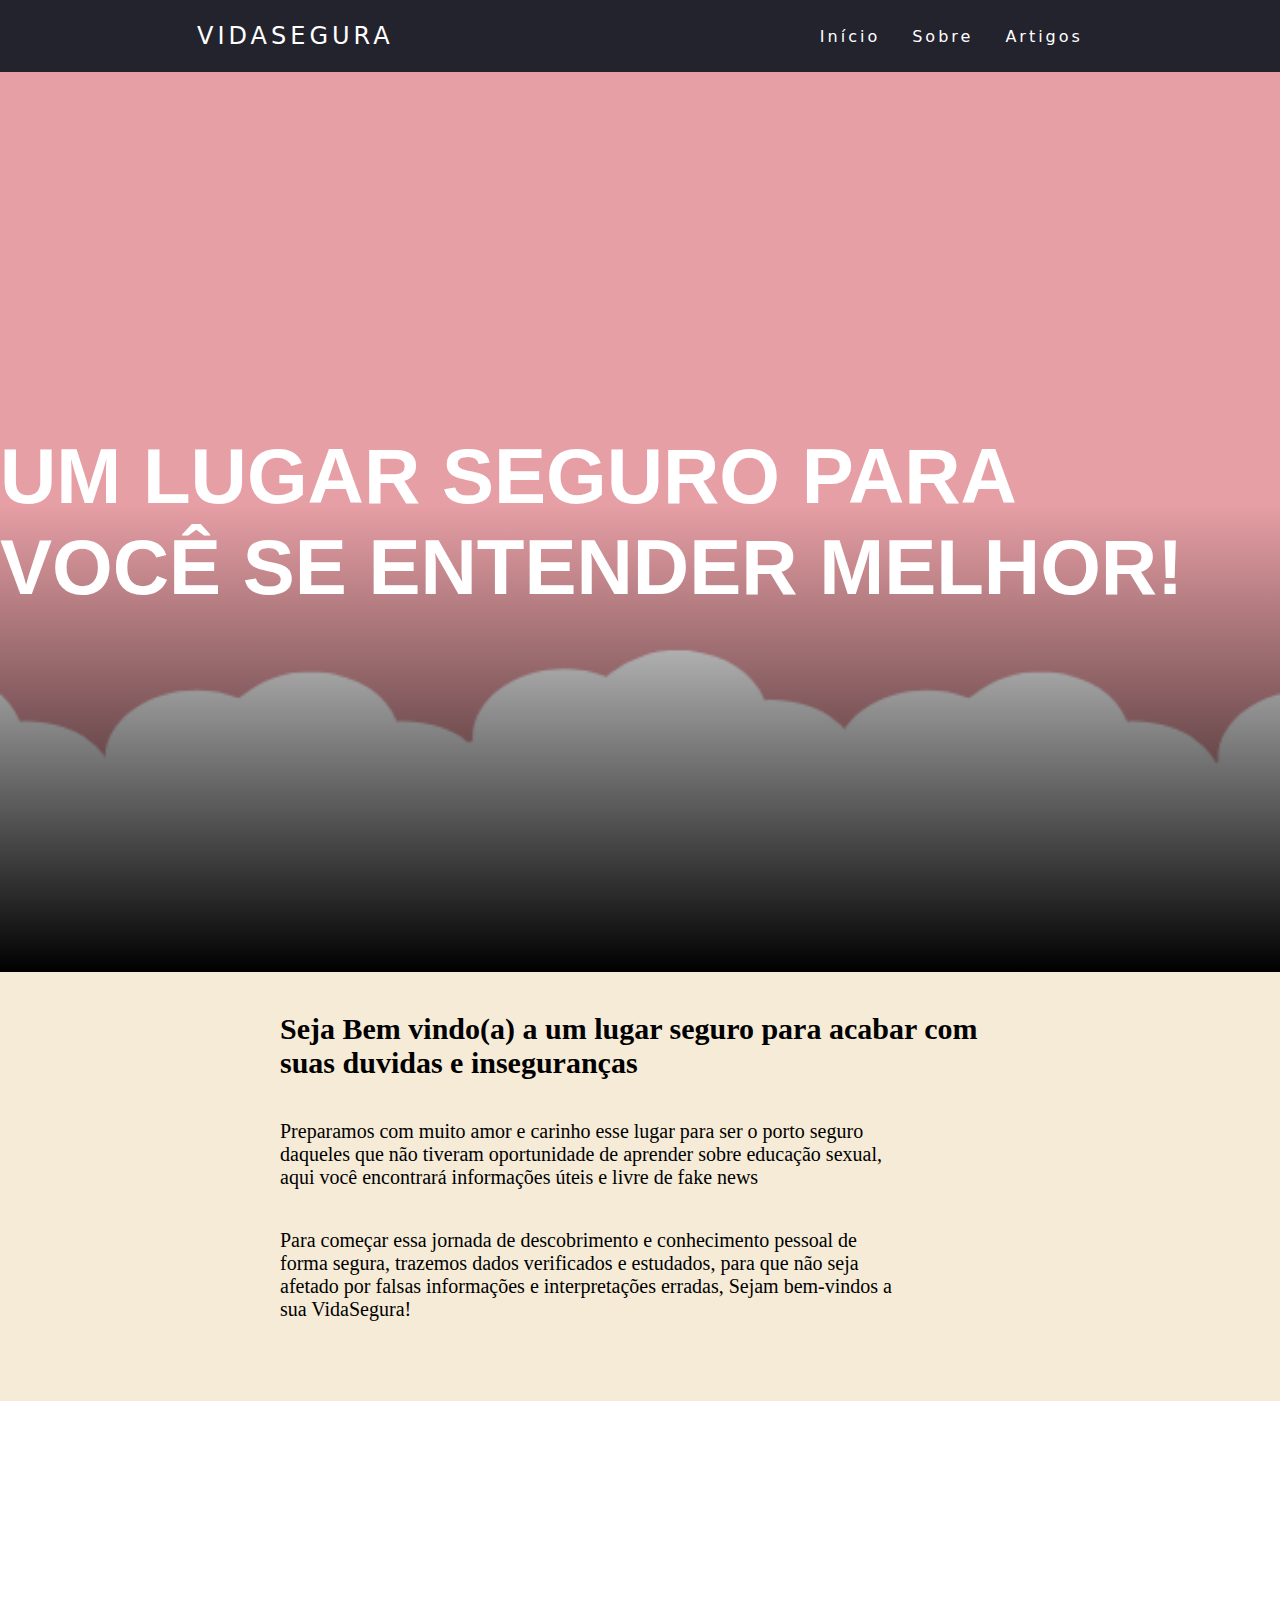
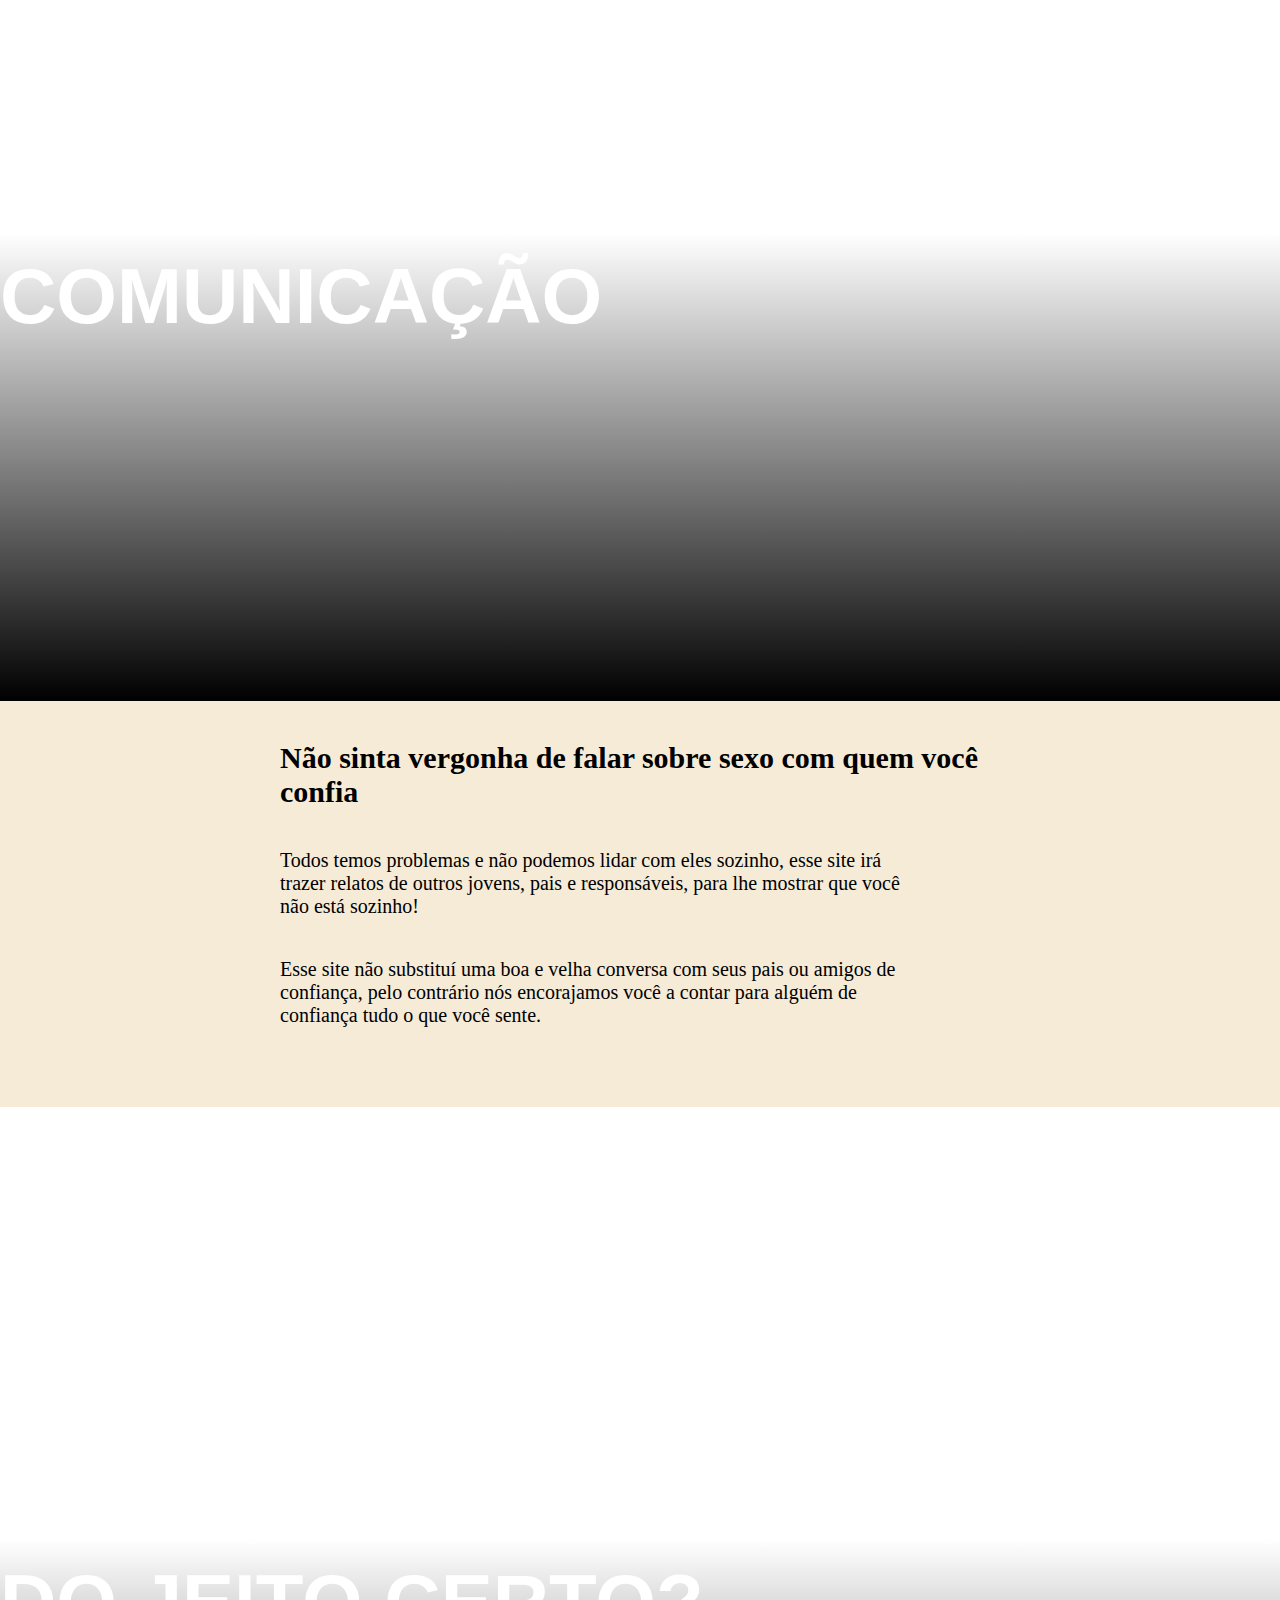
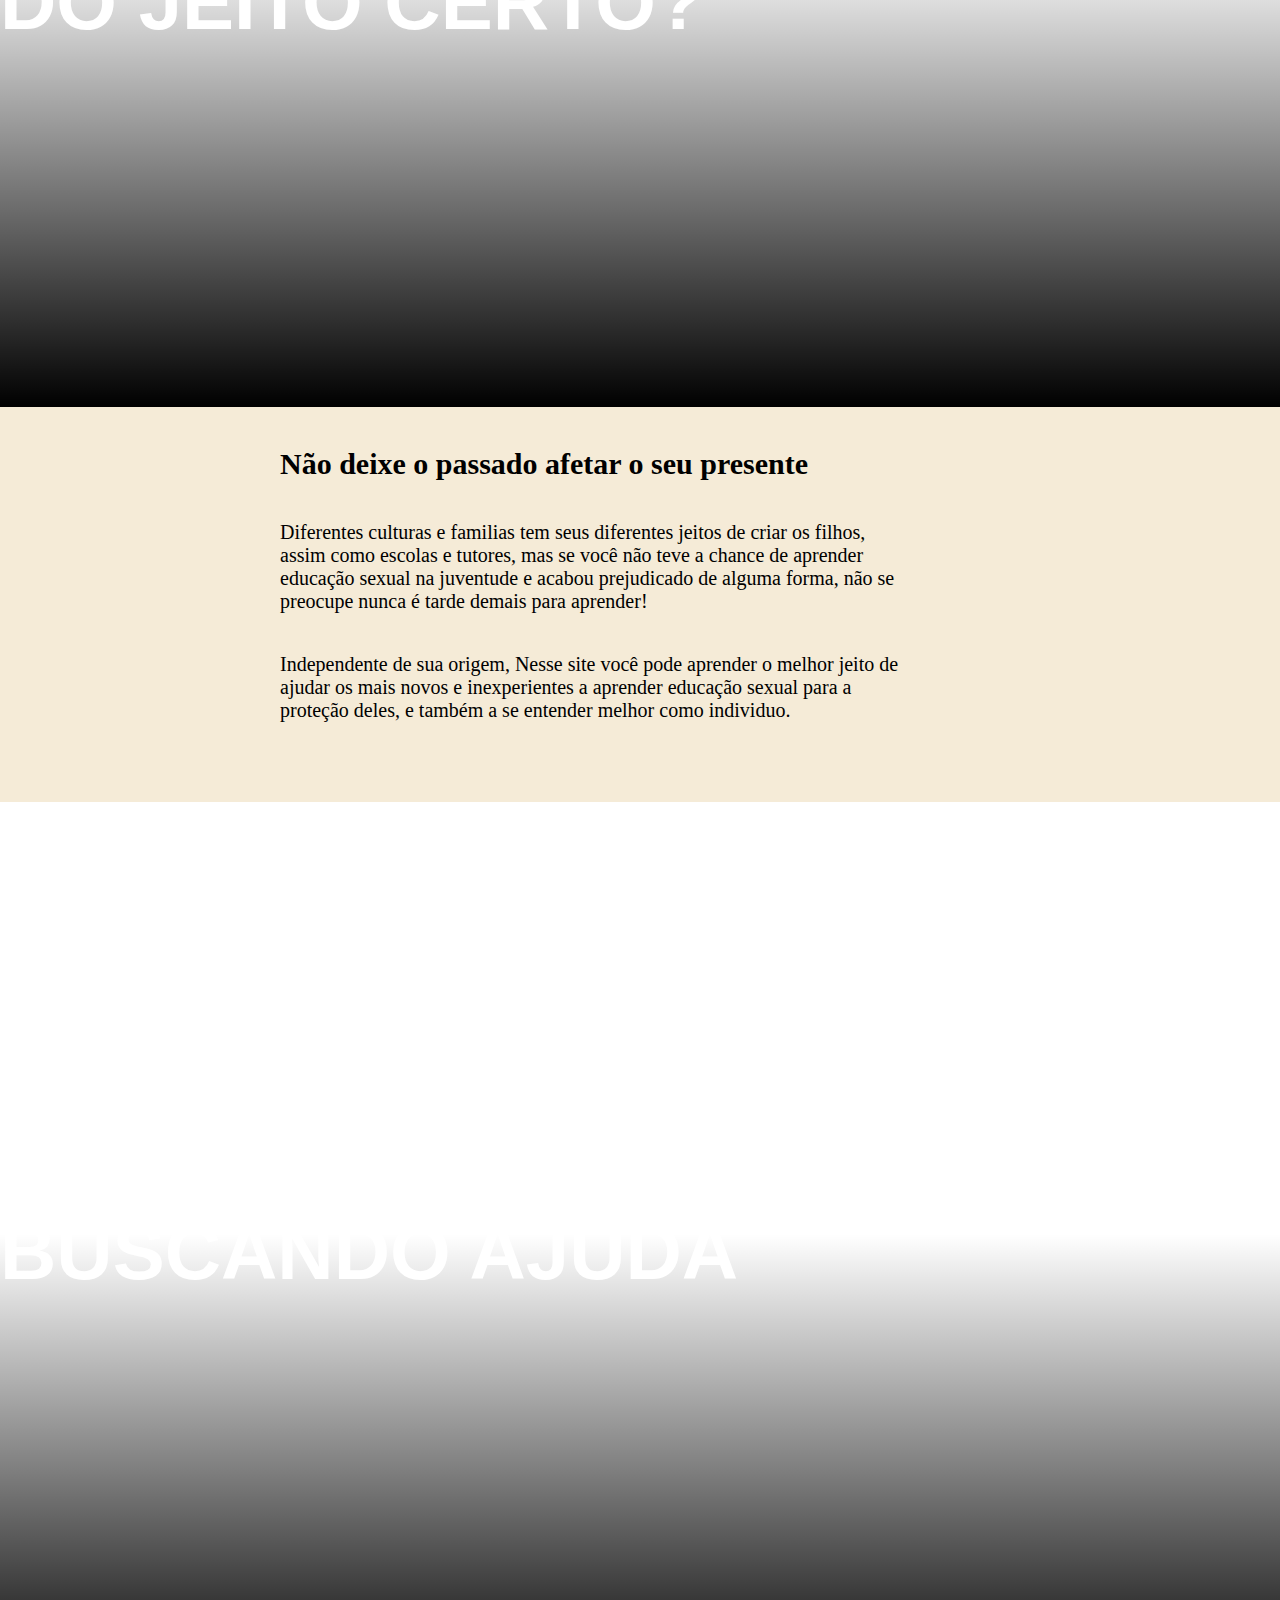
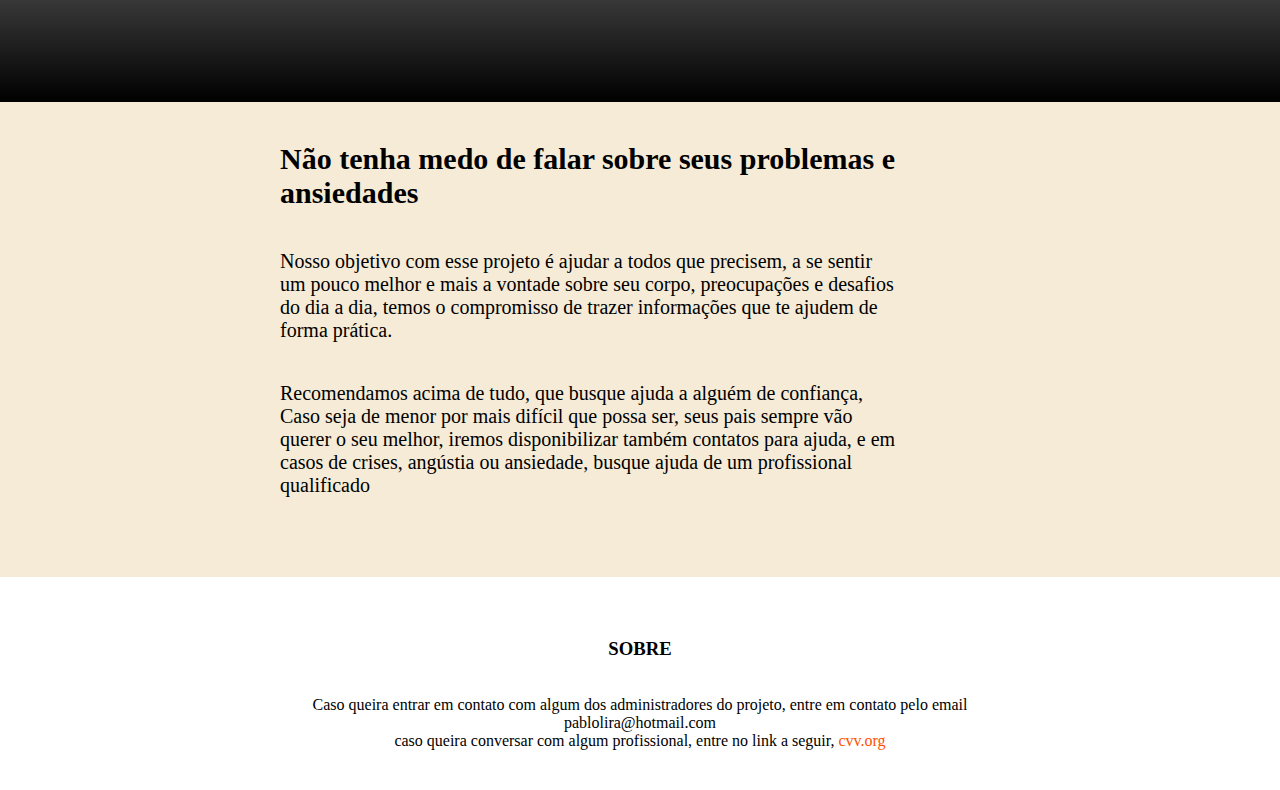
==== commit 0ad658ab: "Projeto3.2" ====
--- a/index.html
+++ b/index.html
@@ -26,7 +26,6 @@
           <li><a href="#1">Início</a></li>
           <li><a href="#2">Sobre</a></li>
           <li><a href="artigos.html">Artigos</a></li>
-          <li><a href="#4">Contato</a></li>
         </ul>
       </nav>
    </header> 
--- a/style.css
+++ b/style.css
@@ -1,4 +1,8 @@
 /* Menu responsivo */
+html {
+  overflow: auto;
+}/*isso aqui muda tudo */
+
 * {
   margin: 0;
   padding: 0;
@@ -22,6 +26,8 @@
 }
 
 nav {
+  overflow-x: hidden;
+  overflow-y: scroll; /*  isso aqui tb vai que né*/
   display: flex;
   justify-content: space-around;
   align-items: center;
@@ -58,11 +64,11 @@
     overflow-x: hidden;
   }
   .nav-list {
-    position: absolute;
+    position: fixed; /* isso aqui tem que tar fixo */
     z-index: 999;
     top: 8vh;
     right: 0;
-    width: 50vw;
+    width: 100vw;
     height: 92vh;
     background: #23232e;
     flex-direction: column;
